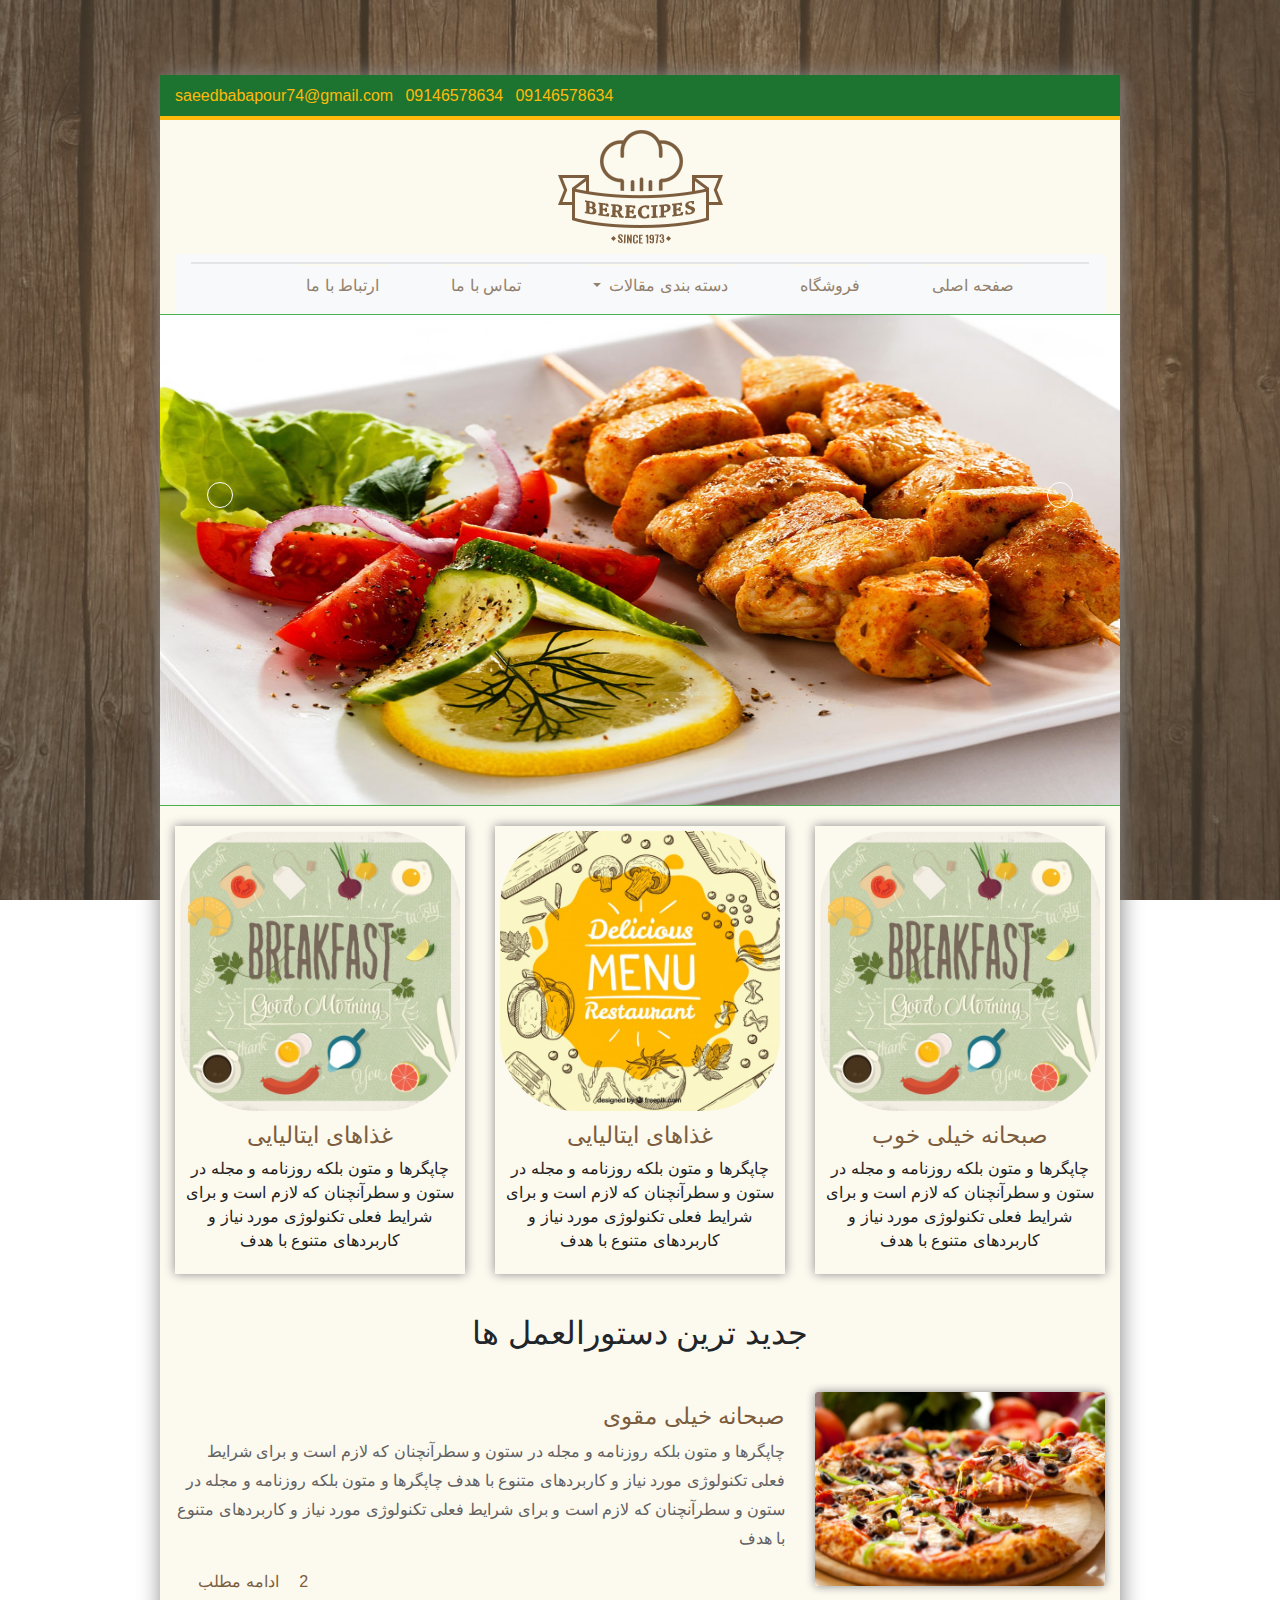
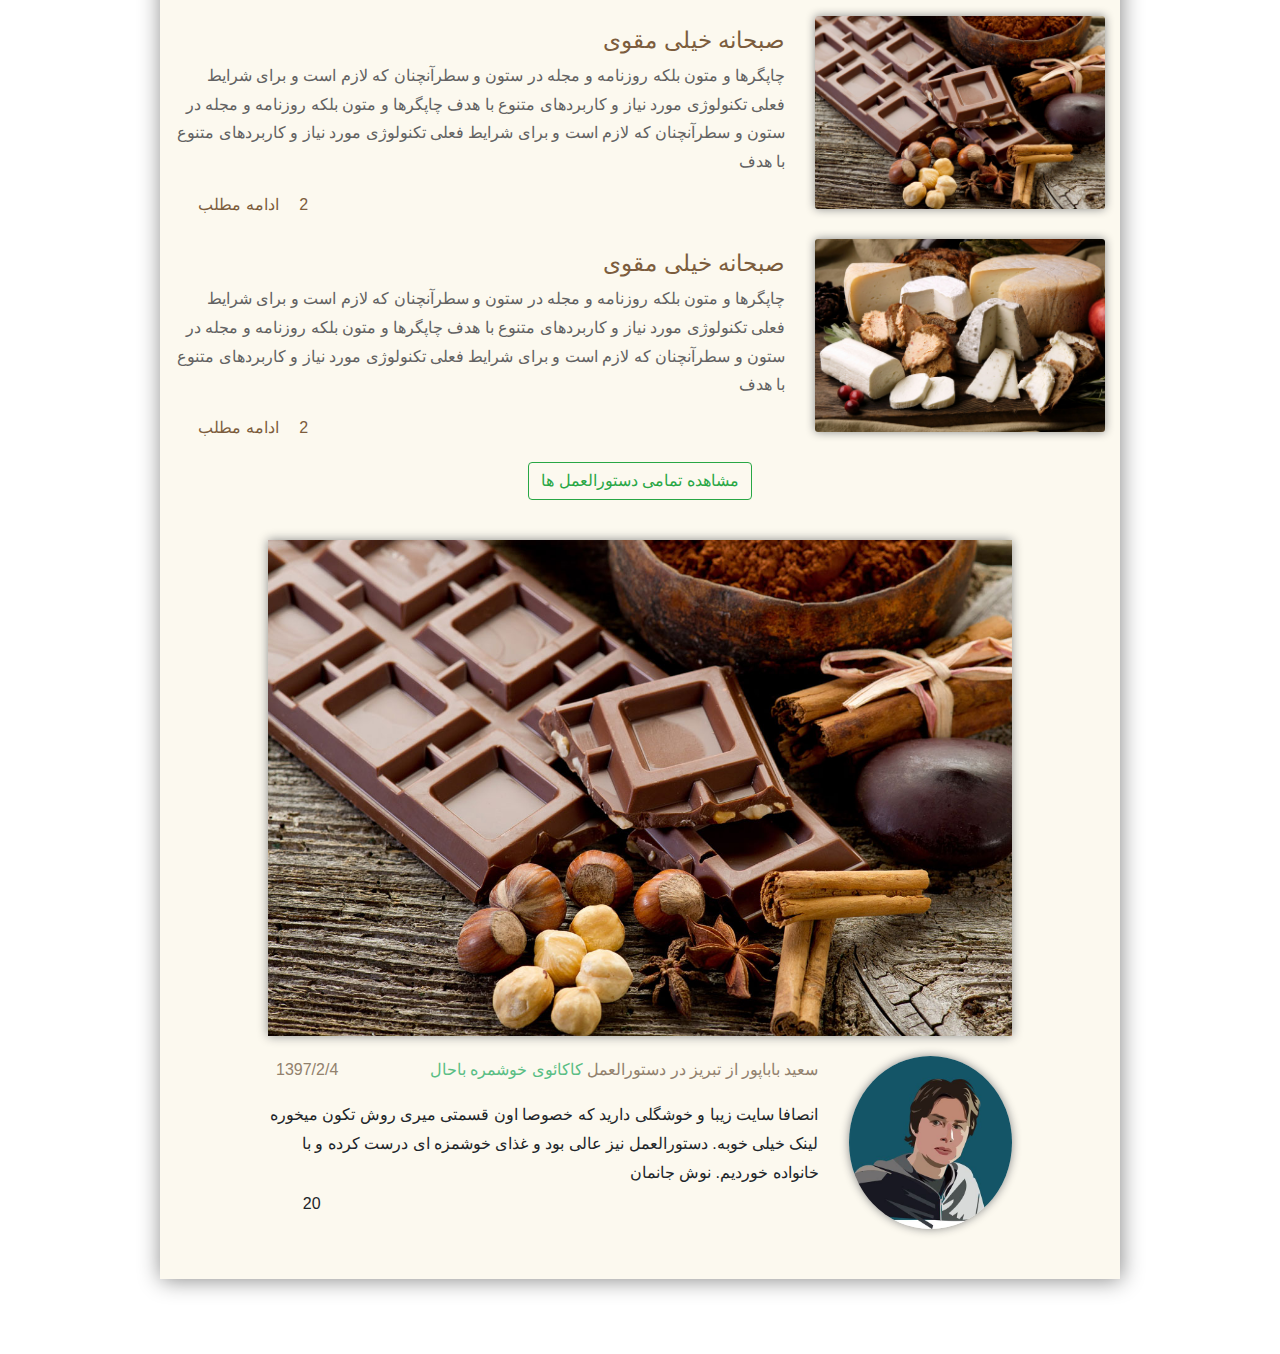
==== index.html @ 98c2d63e "first page till portfolio slider writed" ====
<!doctype html>
<html lang="fa">
<head>
    <meta charset="UTF-8">
    <meta name="viewport"
          content="width=device-width, user-scalable=no, initial-scale=1.0, maximum-scale=1.0, minimum-scale=1.0">
    <meta http-equiv="X-UA-Compatible" content="ie=edge">
    <title>
        مجله آشپزی خوشمزه
    </title>
    <!--main-menu-styles-->

    <!--font-awsome-->
    <link rel="stylesheet" href="https://use.fontawesome.com/releases/v5.0.10/css/all.css" integrity="sha384-+d0P83n9kaQMCwj8F4RJB66tzIwOKmrdb46+porD/OvrJ+37WqIM7UoBtwHO6Nlg" crossorigin="anonymous">
    <!--<link rel="stylesheet" href="fonts/css/fontawesome.min.css">-->
    <!--bootstrap style rtl version-->
    <link rel="stylesheet" href="style/bootstrap/css/bootstrap.min.css">
    <link rel="stylesheet" href="style/rtl/bootstrap-rtl.min.css">
    <!--main css file for homepage-->
    <link rel="stylesheet" href="style/style.css">
</head>
<body class="rtl">
<div id="all-body-boxed" class="container">
    <div id="top-bar" class="container-fluid">
        <div class="row">
            <nav id="share-links" class="col-lg-4" >
                <ul>
                    <li><a title="کانال تلگرام" class="diamond-yellow" href="#"><i class="fab fa-telegram-plane"></i></a></li>
                    <li><a class="diamond-yellow" href="#"><i class="fab fa-instagram"></i></a></li>
                    <li><a class="diamond-yellow" href="#"><i class="fab fa-google-plus-g"></i></a></li>
                    <li><a class="diamond-yellow" href="#"><i class="fab fa-facebook-f"></i></a></li>
                    <li><a class="diamond-yellow" href="#"><i class="fab fa-twitter"></i></a></li>



                </ul>

            </nav>
            <!--share-links-nav-->
            <nav id="contact-bar" class="col-lg-8">

                <ul>
                    <li>
                        <a title="آدرس ایمیل" class="diamond-yellow" href="#">
                            saeedbabapour74@gmail.com
                            <i class="far fa-envelope"></i>

                        </a>
                    </li>
                    <li>
                        <a title="شماره همراه" class="diamond-yellow" href="#">
                            09146578634
                            <i class="fas fa-mobile-alt"></i>

                        </a>
                    </li>
                    <li>
                        <a title="شماره ثابت" class="diamond-yellow" href="#">
                            09146578634
                            <i class="fas fa-phone"></i>
                        </a>
                    </li>
                </ul>
            </nav>
            <!--contact-bar-nav-->
        </div>
        <!--.row-->
    </div>
    <!--top-bar-->
    <div id="header" class="container-fluid text-center">
        <img src="icons/recipes.png" alt="مجله آشپزی خوشمزه" title="مجله آشپزی خوشمزه">
    </div>
    <!--header-->
        <div class="container-fluid main-color-brown-khoshmaze">
            <nav class="navbar navbar-expand-lg navbar-light bg-light">
                <!--<a class="navbar-brand main-color-brown-khoshmaze" href="#">مجله آشپزی الماس</a>-->
                <button class="navbar-toggler" type="button" data-toggle="collapse" data-target="#navbarSupportedContent" aria-controls="navbarSupportedContent" aria-expanded="false" aria-label="Toggle navigation">
                    <span class="navbar-toggler-icon"></span>
                </button>

                <div class="collapse navbar-collapse" id="navbarSupportedContent">
                    <ul class="navbar-nav ">
                        <li class="nav-item active">
                            <a class="nav-link main-color-brown-khoshmaze" href="#">صفحه اصلی <span class="sr-only">(current)</span></a>
                        </li>
                        <li class="nav-item">
                            <a class="nav-link main-color-brown-khoshmaze" href="#">فروشگاه</a>
                        </li>
                        <li class="nav-item dropdown">
                            <a class="nav-link dropdown-toggle main-color-brown-khoshmaze" href="#" id="navbarDropdown" role="button" data-toggle="dropdown" aria-haspopup="true" aria-expanded="false">
                                دسته بندی مقالات
                            </a>
                            <div class="dropdown-menu" aria-labelledby="navbarDropdown">
                                <a class="dropdown-item main-color-brown-khoshmaze" href="#">غذاهای گرم</a>
                                <a class="dropdown-item main-color-brown-khoshmaze" href="#">غذاهای سرد</a>
                                <a class="dropdown-item main-color-brown-khoshmaze" href="#">نوشیدنی</a>
                            </div>
                        </li>
                        <li class="nav-item">
                            <a class="nav-link main-color-brown-khoshmaze" href="#">تماس با ما</a>
                        </li>
                        <li class="nav-item">
                            <a class="nav-link main-color-brown-khoshmaze" href="#">ارتباط با ما</a>
                        </li>
                    </ul>
                    <!--<form class="form-inline my-2 my-lg-0">-->
                        <!--<button id="search-button" class="btn btn-outline-success my-2 my-sm-0" type="submit">-->
                            <!--<i class="fas fa-search"></i>-->
                        <!--</button>-->
                    <!--</form>-->
                </div>
            </nav>
        </div>
  <!--main-menu-->
    <div id="slider-box">
    <img src="images/slider/slide1.jpg" alt="slide 1">
    <i class="fas fa-arrow-right slider-arrow-right"></i>
    <i class="fas fa-arrow-left slider-arrow-left"></i>
    </div>
    <!--./slider-box-->

    <div id="icon-box" class="container-fluid">
            <div class="row">
                <div class="col-lg-4">
                <div class="icon-box">
                    <img src="images/icon-boxes/breakfast2.jpg" alt="">
                    <h2 class="text-center">
                        صبحانه خیلی خوب
                    </h2>
                    <p class="text-center">
                        چاپگرها و متون بلکه روزنامه و مجله در ستون و سطرآنچنان که لازم است و برای شرایط فعلی تکنولوژی مورد نیاز و کاربردهای متنوع با هدف
                    </p>
                </div>
                </div>
                <!--./icon-box-->
                <div class="col-lg-4">
                    <div class="icon-box">
                        <img src="images/icon-boxes/food2.jpg" alt="">
                        <h2 class="text-center">
                            غذاهای ایتالیایی
                        </h2>
                        <p class="text-center">
                            چاپگرها و متون بلکه روزنامه و مجله در ستون و سطرآنچنان که لازم است و برای شرایط فعلی تکنولوژی مورد نیاز و کاربردهای متنوع با هدف
                        </p>
                    </div>
                </div>
                <!--./icon-box-->
                <div class="col-lg-4">
                    <div class="icon-box">
                        <img src="images/icon-boxes/breakfast2.jpg" alt="">
                        <h2 class="text-center">
                            غذاهای ایتالیایی
                        </h2>
                        <p class="text-center">
                            چاپگرها و متون بلکه روزنامه و مجله در ستون و سطرآنچنان که لازم است و برای شرایط فعلی تکنولوژی مورد نیاز و کاربردهای متنوع با هدف
                        </p>
                    </div>
                </div>
                <!--./icon-box-->
            </div>
    </div>
    <!--#/icon-box-->
    <div id="recipe-section" class="container-fluid">
        <div class="row">
            <div class="col-lg-12">
                <h2 style="margin-bottom: 40px;" class="text-center">
                    جدید ترین دستورالعمل ها
                </h2>
                <div class="article-box">
                    <div class="row">
                        <div  class="col-md-4 col-lg-4 article-image">
                            <img src="images/posts/home_recipes_blog1.jpg" alt="">
                        </div>
                        <div class="col-md-8 col-lg-8 article-content">
                            <h2>
                                صبحانه خیلی مقوی
                            </h2>
                            <p>
                                چاپگرها و متون بلکه روزنامه و مجله در ستون و سطرآنچنان که لازم است و برای شرایط فعلی تکنولوژی مورد نیاز و کاربردهای متنوع با هدف چاپگرها و متون بلکه روزنامه و مجله در ستون و سطرآنچنان که لازم است و برای شرایط فعلی تکنولوژی مورد نیاز و کاربردهای متنوع با هدف
                            </p>
                            <span class="article-read-more">
                            <span class="article-comment-color"><i class="far fa-comment"></i></span>
                            <span class="mr-3 article-side-comment-text"><a class="article-side-comment-text" href="">2</a></span>
                            <span class="article-comment-color"><i class="far fa-file-alt"></i></span>
                            <span ><a class="article-side-comment-text" href="">ادامه مطلب</a></span>
                            </span>

                        </div>
                    </div>
                </div>
                <!--./article-box-->
                <div class="article-box">
                    <div class="row">
                        <div  class="col-lg-4 article-image">
                            <img src="images/posts/home_recipes_blog2.jpg" alt="">
                        </div>
                        <div class="col-lg-8 article-content">
                            <h2>
                                صبحانه خیلی مقوی
                            </h2>
                            <p>
                                چاپگرها و متون بلکه روزنامه و مجله در ستون و سطرآنچنان که لازم است و برای شرایط فعلی تکنولوژی مورد نیاز و کاربردهای متنوع با هدف چاپگرها و متون بلکه روزنامه و مجله در ستون و سطرآنچنان که لازم است و برای شرایط فعلی تکنولوژی مورد نیاز و کاربردهای متنوع با هدف
                            </p>
                            <span class="article-read-more">
                            <span class="article-comment-color"><i class="far fa-comment"></i></span>
                            <span class="mr-3 article-side-comment-text"><a class="article-side-comment-text" href="">2</a></span>
                            <span class="article-comment-color"><i class="far fa-file-alt"></i></span>
                            <span ><a class="article-side-comment-text" href="">ادامه مطلب</a></span>
                            </span>

                        </div>
                    </div>
                </div>
                <!--./article-box-->
                <div class="article-box">
                    <div class="row">
                        <div  class="col-lg-4 article-image">
                            <img src="images/posts/home_recipes_blog6.jpg" alt="">
                        </div>
                        <div class="col-lg-8 article-content">
                            <h2>
                                صبحانه خیلی مقوی
                            </h2>
                            <p>
                                چاپگرها و متون بلکه روزنامه و مجله در ستون و سطرآنچنان که لازم است و برای شرایط فعلی تکنولوژی مورد نیاز و کاربردهای متنوع با هدف چاپگرها و متون بلکه روزنامه و مجله در ستون و سطرآنچنان که لازم است و برای شرایط فعلی تکنولوژی مورد نیاز و کاربردهای متنوع با هدف
                            </p>
                            <span class="article-read-more">
                            <span class="article-comment-color"><i class="far fa-comment"></i></span>
                            <span class="mr-3 article-side-comment-text"><a class="article-side-comment-text" href="">2</a></span>
                            <span class="article-comment-color"><i class="far fa-file-alt"></i></span>
                            <span ><a class="article-side-comment-text" href="">ادامه مطلب</a></span>
                            </span>

                        </div>
                    </div>
                </div>
                <!--./article-box-->
                <button class="mt-5 mt-sm-0 center btn btn-outline-success " type="submit">مشاهده تمامی دستورالعمل ها</button>
            </div>
            <!--./col-lg-12-->
        </div>
        <!--./row-->
    </div>
    <!--./recipe-section-->
    <div id="portfolio-slider" class="container-fluid">
        <div class="portfolio-item center" >
            <img class="portfolio-item-image" src="images/posts/home_recipes_blog2.jpg" alt="">
            <div class="row">
                <div class="col-sm-3 col-md-3 col-lg-3">
                    <img class="portfolio-item-profile" src="images/profile/saeed.jpg" alt="">
                </div>
                <!--./col-lg-6-->
                <div class="col-sm-9 col-md-9 col-lg-9 portfolio-item-content">
                    <span class="main-color-brown-khoshmaze">
                        <span>سعید باباپور</span>
                                             از
                        <span>تبریز</span>
                        در دستورالعمل
                        <span> <a class="portfolio-item-link" href="">کاکائوی خوشمره باحال</a></span>
                        <span class="float-left mr-2"> 1397/2/4</span>
                    </span>
                    <p class="mt-3">
                        انصافا سایت زیبا و خوشگلی دارید که خصوصا اون قسمتی میری روش تکون میخوره لینک خیلی خوبه.
                        دستورالعمل نیز عالی بود و غذای خوشمزه ای درست کرده و با خانواده خوردیم. نوش جانمان
                    </p>
                    <span class="article-read-more">
                        <span class="mr-3"><a class="google-color portfolio-item-google-icon" href=""><i class="fab fa-google-plus-g  fa-3x"></i></a></span>
                        <span class="position-relative  portfolio-item-like-icon"><a class="red" href=""><i class="far fa-heart fa-3x"></i></a></span>
                        <span style="" class="portfolio-item-like-number">20</span>

                    </span>
                </div>
                <!--./col-lg-6-->
            </div>
            <!--./row-->
        </div>
        <!--./portfolio-item-->
    </div>
    <!--#portfolio-slider-->
</div>
<!--all-body-boxed-->


<script src="js/jquery-3.3.1.min.js"></script>
<script src="style/bootstrap/js/bootstrap.min.js"></script>
</body>
</html>
---- style/style.css ----
/*color classes*/
.bg-green{
    background: #1a6169;
}
.diamond-yellow{
    color: #ffb90c;
}
.main-color-brown-khoshmaze{
    color: #92816D !important;
}
.secondary-text-color{
    color: #626262;
}
.google-color{
    color: #db3236;
}
.red{
    color: red;
}
/*color classes*/
html{
    background-image: url("../images/background/home_recipes_bg.jpg");
    background-repeat: no-repeat;
    background-position: center;
    background-attachment: fixed;
    background-size: cover;
}
body{
    background: none;
}

#all-body-boxed{
    /*height: 1000px;*/
    padding-bottom: 50px !important;
    background: #fcf9ef;
    margin-bottom: 75px;
    margin-top: 75px;
    box-shadow: 1px 1px 21px #888888;
    padding: 0px;
    max-width: 960px;
}
ul{
    list-style: none;
}
.center{
    display: block;
    margin-left: auto;
    margin-right: auto;
}

/*top bar*/
#top-bar{
    height: 45px;
    background-color: #1c7430;
    border-bottom: 4px solid #ffb90c;
}
#top-bar ul{
    padding-right: 0px;
}
/*share-link*/
#share-links li{
        float: right;
        padding-left: 2%;
        line-height: 41px;
}
#share-links li a{
    -webkit-transition: all .5s;
    -moz-transition: all .5s;
    -ms-transition: all .5s;
    -o-transition: all .5s;
    transition: all .5s;
    color: #ffb90c;
    text-decoration: none;
}
#share-links li a:hover{
    font-weight: 500;
    color: #fff;
}
/*share-link*/
/*contact-bar*/
#contact-bar li{
    float: left;
    padding-right: 2%;
    line-height: 41px;
}
#contact-bar li a{
    -webkit-transition: all .5s;
    -moz-transition: all .5s;
    -ms-transition: all .5s;
    -o-transition: all .5s;
    transition: all .5s;
    color: #ffb90c;
    text-decoration: none;
}
#contact-bar li a:hover{
    font-weight: 500;
    color: #fff;
}
#contact-bar li{
    float: left;
    padding-right: 2%;
}
.fa-phone{
    -webkit-transform: rotate(119deg);
    -moz-transform: rotate(119deg);
    -ms-transform: rotate(119deg);
    -o-transform: rotate(119deg);
    transform: rotate(119deg);
}
/*contact-bar*/
/*top bar*/
/*header*/
#header{
    padding-top: 10px;
    padding-bottom: 10px;
}
/*header*/
/*main-menu*/

#navbarSupportedContent{
    border-top: 2px solid;
    border-color: #00000014;
}
#navbarSupportedContent li{
    margin-left: 2.5rem;
}
#navbarSupportedContent ul{
    padding-right: 0px;
    justify-content: center;
    width: 100%;
}
#navbarSupportedContent ul li a{
    -webkit-transition: all .5s;
    -moz-transition: all .5s;
    -ms-transition: all .5s;
    -o-transition: all .5s;
    transition: all .5s;
    border-top: 2px solid #fcf9ef;
}
#navbarSupportedContent ul li a:hover {
    border-top-color: #7c5d3d;
    /*color: #7c5d3d;*/
}
/*main-menu*/
/*slider*/
#slider-box{
    border-bottom: 1px solid #4CAF50;
    border-top: 1px solid  #4CAF50;
    position: relative;
    margin-bottom: 20px;
}
#slider-box img{
    width: 100%;
    /*height: 450px;*/
    max-height: 490px;
}
.slider-arrow-right{
    -webkit-transition: all .5s;
    -moz-transition: all .5s;
    -ms-transition: all .5s;
    -o-transition: all .5s;
    transition: all .5s;
    font-size: 139%;
    border: 1px solid #fff;
    border-radius: 51%;
    padding: 12px;
    position: absolute;
    top: 34%;
    right: 47px;
    cursor: pointer;
}
.slider-arrow-left{
    -webkit-transition: all .5s;
    -moz-transition: all .5s;
    -ms-transition: all .5s;
    -o-transition: all .5s;
    transition: all .5s;
    font-size: 139%;
    border: 1px solid #fff;
    border-radius: 51%;
    padding: 12px;
     position: absolute;
     top: 34%;
     left: 47px;
    cursor: pointer;
}
.slider-arrow-right:hover{
    background-color: #7c5d3d;
    color: #fff;
}
.slider-arrow-left:hover{
    background-color: #7c5d3d;
    color: #fff;
}
/*slider*/
/*icon-box*/
#icon-box{
    margin-bottom: 40px;
}
.icon-box{
    padding: 5px;
    box-shadow: 0px 0px 10px #888888;
}

    .icon-box img{
        width: 100%;
        border-radius: 27%;
    }
.icon-box h2{
    padding-top: 10px;
    font-weight: 400;
    font-size: 146%;
    color: #7c5d3d;
}
.icon-box p{
    color: #212121;
}
/*icon-box*/
/*article-box*/
.article-box h2{
    padding-top: 10px;
    font-weight: 400;
    font-size: 146%;
    color: #7c5d3d;
}
.article-box p{
    color: #626262;
    line-height: 180%;
}
.article-box img {
    box-shadow: 0px 0px 10px #888888;
    border-radius: 3px;
    width: 100%;
}
.article-content{
    position: relative;
}
.article-read-more{
    position: absolute;
    left: 6%;
}
.article-comment-color{
    color: #59be84
}
.article-side-comment-text{
    color: #7c5d3d;
}
.article-content a{
    text-decoration: none;
    -webkit-transition: all .5s;
    -moz-transition: all .5s;
    -ms-transition: all .5s;
    -o-transition: all .5s;
    transition: all .5s;
}
.article-content a:hover{
    color: orangered;
    display: inline-block;
    -webkit-transform: translateY(-3px);
    -moz-transform: translateY(-3px);
    -ms-transform: translateY(-3px);
    -o-transform: translateY(-3px);
    transform: translateY(-3px);
}
.article-box{
    margin-bottom: 30px;
}
#recipe-section{
    margin-bottom: 40px;
}
/*article-box*/
/*portfolio-slider*/
.portfolio-item{
    width: 80%;
}
.portfolio-item img{
    width: 100%;
    box-shadow: 0px 0px 10px #888888;
}
.portfolio-item-profile{
    border-radius: 51%;
}
.portfolio-item-image{
    margin-bottom: 20px;
}
.portfolio-item-content{
    line-height: 180%;
    position: relative;
}
.portfolio-item-link{
    -webkit-transition: all .5s;
    -moz-transition: all .5s;
    -ms-transition: all .5s;
    -o-transition: all .5s;
    transition: all .5s;
    color: #59be84;
    text-decoration: none !important;
}
.portfolio-item-link:hover{
    color: orangered;
    display: inline-block;
    -webkit-transform: translateY(-3px);
    -moz-transform: translateY(-3px);
    -ms-transform: translateY(-3px);
    -o-transform: translateY(-3px);
    transform: translateY(-3px);
}
.portfolio-item-like-number{
    position: absolute;
    left: 15px;
    bottom: 14px;
    text-decoration: none;
    -webkit-transition: all 0.7s;
    -moz-transition: all 0.7s;
    -ms-transition: all .7s;
    -o-transition: all .7s;
    transition: all .7s;
}
.portfolio-item-like-icon{
    z-index: 100;
}
.portfolio-item-like-icon a{
    -webkit-transition: all .5s;
    -moz-transition: all .5s;
    -ms-transition: all .5s;
    -o-transition: all .5s;
    transition: all .5s;
}
.portfolio-item-like-icon a:hover{
    color: orangered;
}
.portfolio-item-like-icon:hover + span.portfolio-item-like-number{
    color: red;
    bottom: 52px;
    font-size: 130%;
    -webkit-transform: rotateY(360deg);
    -moz-transform: rotateY(360deg);
    -ms-transform: rotateY(360deg);
    -o-transform: rotateY(360deg);
    transform: rotateY(360deg);
}
.portfolio-item-google-icon{
    -webkit-transition: all .5s;
    -moz-transition: all .5s;
    -ms-transition: all .5s;
    -o-transition: all .5s;
    transition: all .5s;
}
.portfolio-item-google-icon:hover{
    color: orangered;
}
/*portfolio-slider*/
/*media-styles-responsive*/
/*extra small screens*/
@media screen and (max-width: 576px) {
    div.icon-box{
        margin-bottom: 30px;
    }
    .portfolio-item{
        width: 100%;
    }
    .portfolio-item-profile{
        display: none;
    }
}
/*@ media max 576*/
/*extra small screens*/

/*small screen section()*/
@media screen and (min-width: 576px) {
    /*.portfolio-item-profile{*/
        /*display: none;*/
    /*}*/
}
/*small screen section()*/

/*medium section()*/
@media screen and (min-width: 768px) {}
/*medium section()*/

/*large screens section()*/
@media screen and (min-width: 992px) {
    /*.portfolio-item-profile{*/
        /*display: block;*/
    /*}*/
}
/*large screens section()*/
/*media-styles-responsive*/
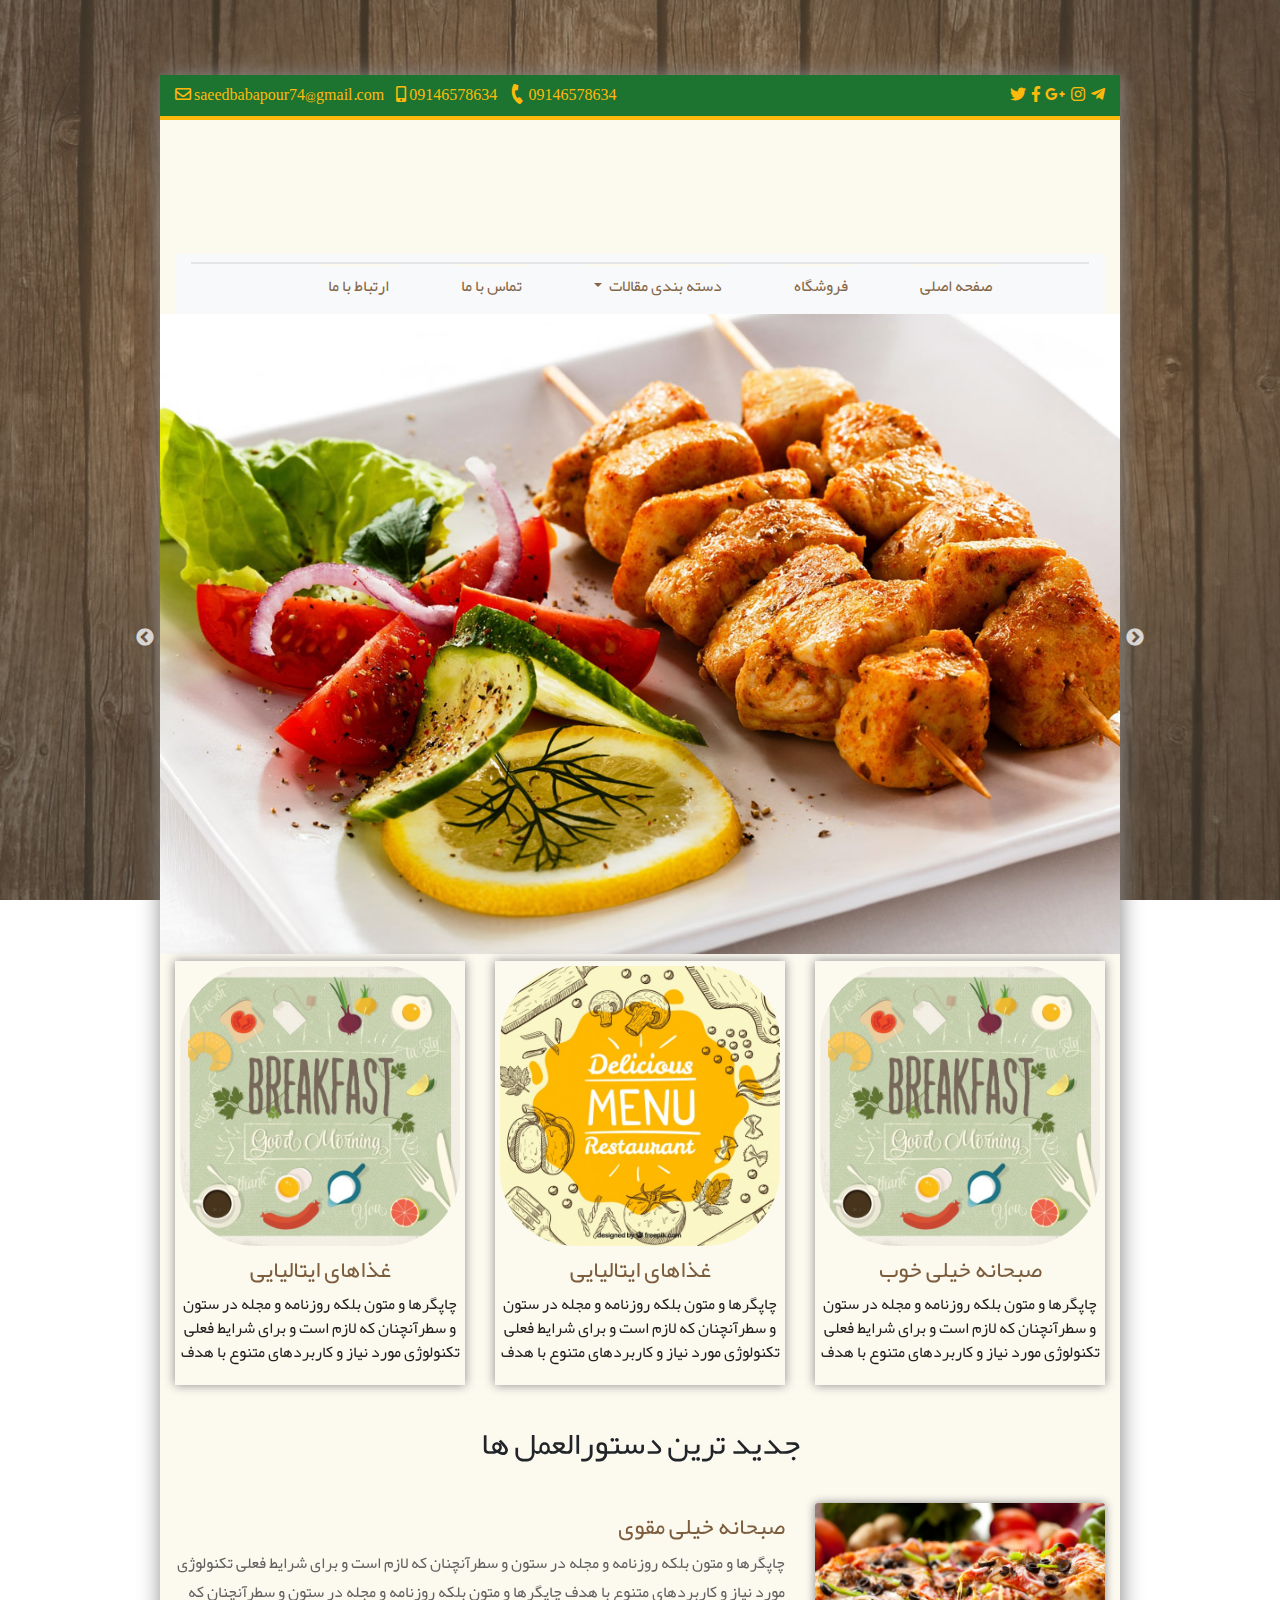
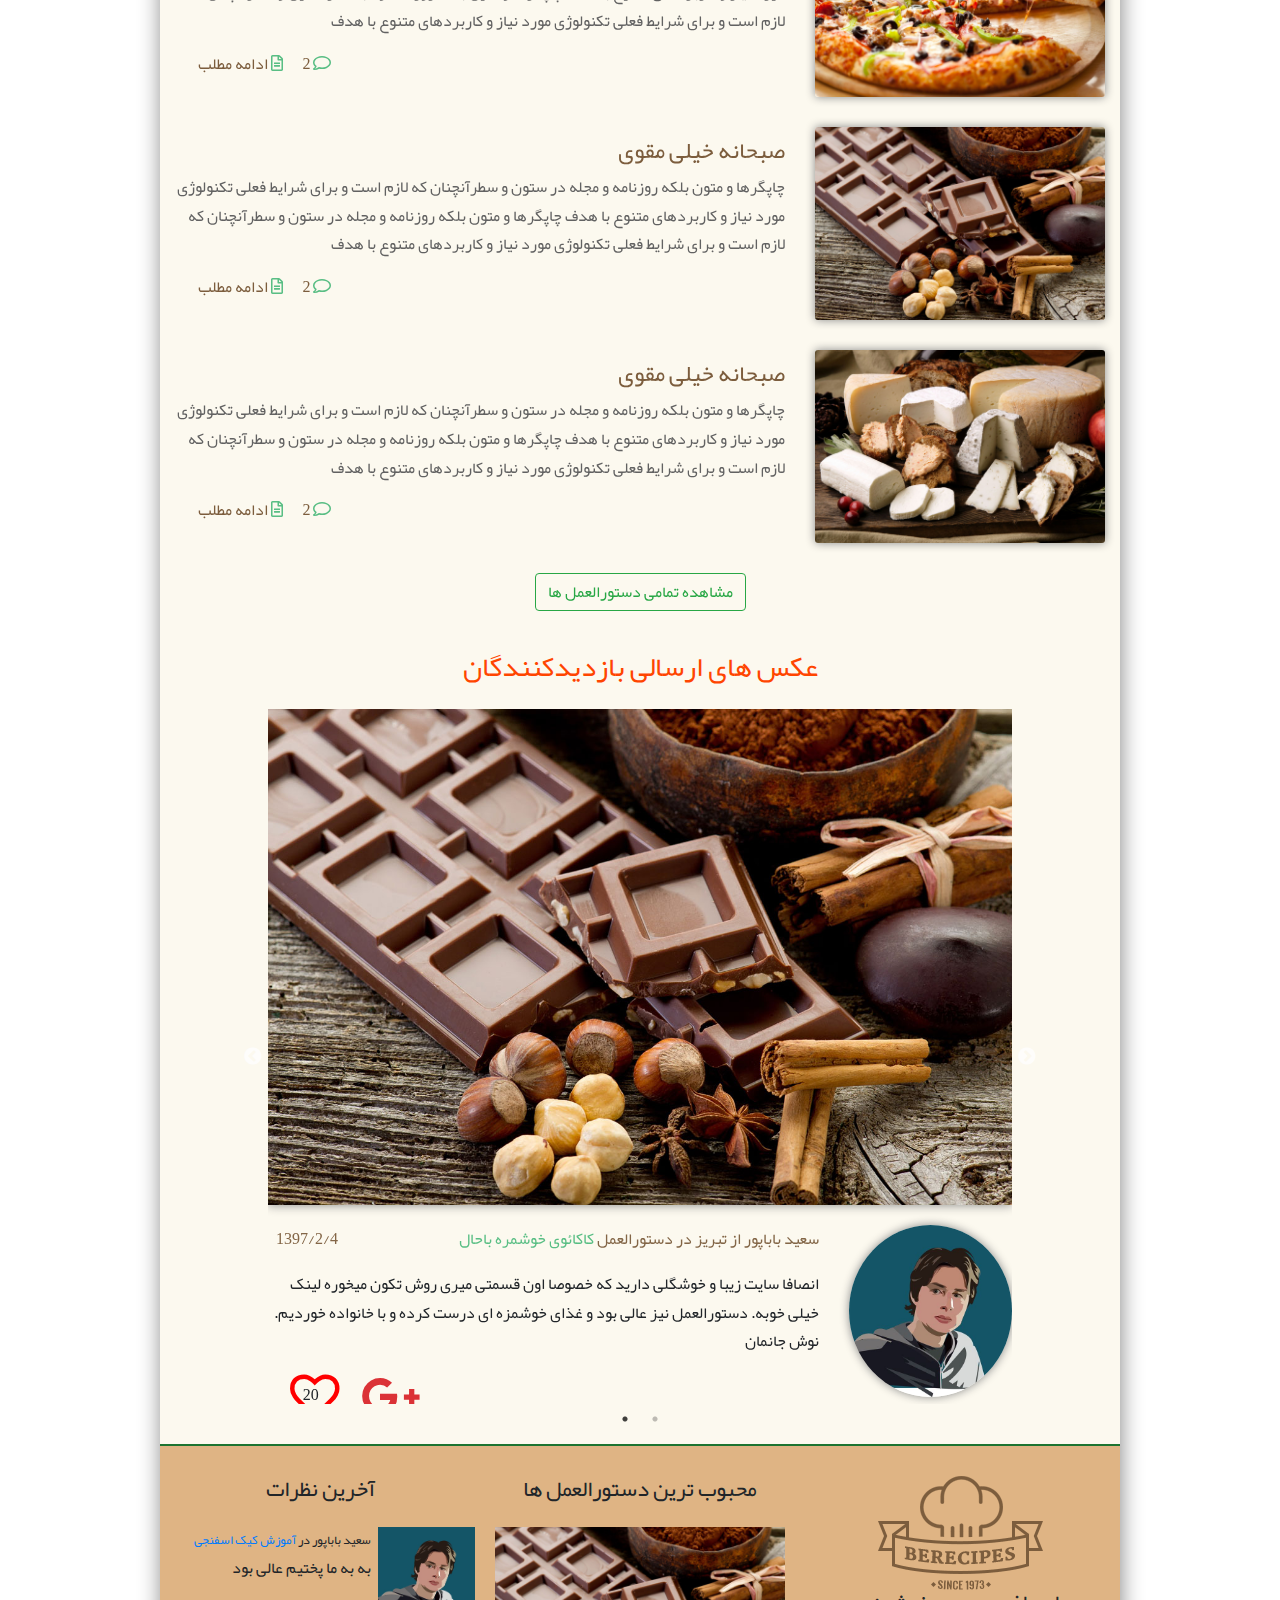
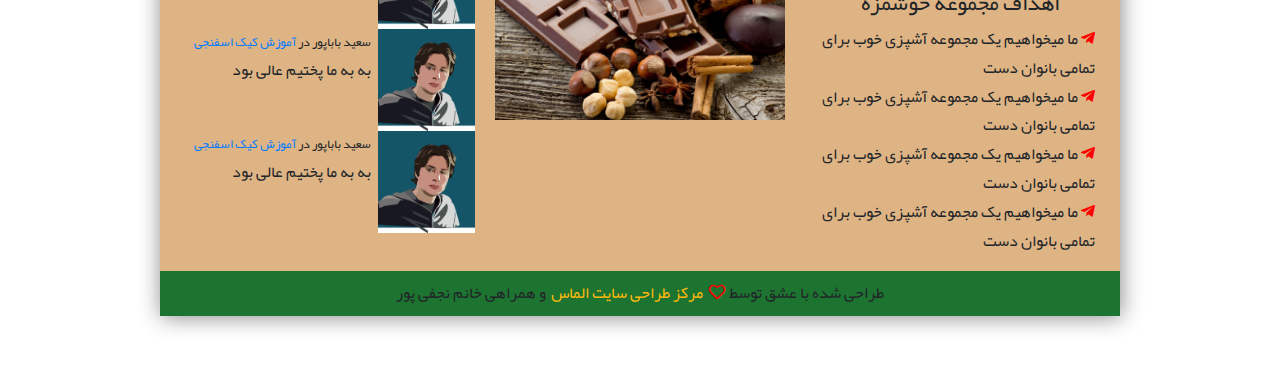
==== commit a2c4ff8d: "first commit in complete repository" ====
--- a/index.html
+++ b/index.html
@@ -9,21 +9,22 @@
         مجله آشپزی خوشمزه
     </title>
     <!--main-menu-styles-->
-
+    <link rel="stylesheet" type="text/css" href="slider/slick.css"/>
+    <link rel="stylesheet" type="text/css" href="slider/slick-theme.css"/>
+    <!--slider-->
     <!--font-awsome-->
-    <link rel="stylesheet" href="https://use.fontawesome.com/releases/v5.0.10/css/all.css" integrity="sha384-+d0P83n9kaQMCwj8F4RJB66tzIwOKmrdb46+porD/OvrJ+37WqIM7UoBtwHO6Nlg" crossorigin="anonymous">
-    <!--<link rel="stylesheet" href="fonts/css/fontawesome.min.css">-->
+    <link rel="stylesheet" href="fonts/fna/css/fontawesome-all.css">
     <!--bootstrap style rtl version-->
     <link rel="stylesheet" href="style/bootstrap/css/bootstrap.min.css">
     <link rel="stylesheet" href="style/rtl/bootstrap-rtl.min.css">
     <!--main css file for homepage-->
     <link rel="stylesheet" href="style/style.css">
 </head>
-<body class="rtl">
+<body class="">
 <div id="all-body-boxed" class="container">
-    <div id="top-bar" class="container-fluid">
+    <div id="top-bar" class="container-fluid rtl">
         <div class="row">
-            <nav id="share-links" class="col-lg-4" >
+            <nav id="share-links" class="col-12 col-md-4" >
                 <ul>
                     <li><a title="کانال تلگرام" class="diamond-yellow" href="#"><i class="fab fa-telegram-plane"></i></a></li>
                     <li><a class="diamond-yellow" href="#"><i class="fab fa-instagram"></i></a></li>
@@ -37,7 +38,7 @@
 
             </nav>
             <!--share-links-nav-->
-            <nav id="contact-bar" class="col-lg-8">
+            <nav id="contact-bar" class="col-12 col-md-8">
 
                 <ul>
                     <li>
@@ -67,11 +68,11 @@
         <!--.row-->
     </div>
     <!--top-bar-->
-    <div id="header" class="container-fluid text-center">
-        <img src="icons/recipes.png" alt="مجله آشپزی خوشمزه" title="مجله آشپزی خوشمزه">
+    <div id="header" class="container-fluid text-center rtl">
+        <img id="logo" src="icons/recipes.png" alt="مجله آشپزی خوشمزه" title="مجله آشپزی خوشمزه">
     </div>
     <!--header-->
-        <div class="container-fluid main-color-brown-khoshmaze">
+        <div class="container-fluid main-color-brown-khoshmaze rtl">
             <nav class="navbar navbar-expand-lg navbar-light bg-light">
                 <!--<a class="navbar-brand main-color-brown-khoshmaze" href="#">مجله آشپزی الماس</a>-->
                 <button class="navbar-toggler" type="button" data-toggle="collapse" data-target="#navbarSupportedContent" aria-controls="navbarSupportedContent" aria-expanded="false" aria-label="Toggle navigation">
@@ -79,7 +80,7 @@
                 </button>
 
                 <div class="collapse navbar-collapse" id="navbarSupportedContent">
-                    <ul class="navbar-nav ">
+                    <ul  class="navbar-nav ">
                         <li class="nav-item active">
                             <a class="nav-link main-color-brown-khoshmaze" href="#">صفحه اصلی <span class="sr-only">(current)</span></a>
                         </li>
@@ -112,17 +113,27 @@
             </nav>
         </div>
   <!--main-menu-->
-    <div id="slider-box">
-    <img src="images/slider/slide1.jpg" alt="slide 1">
-    <i class="fas fa-arrow-right slider-arrow-right"></i>
-    <i class="fas fa-arrow-left slider-arrow-left"></i>
-    </div>
-    <!--./slider-box-->
-
-    <div id="icon-box" class="container-fluid">
+    <!--<div id="slider-box">-->
+    <!--<img src="images/slider/slide1.jpg" alt="slide 1">-->
+    <!--<i class="fas fa-arrow-right slider-arrow-right"></i>-->
+    <!--<i class="fas fa-arrow-left slider-arrow-left"></i>-->
+    <!--</div>-->
+    <!--&lt;!&ndash;./slider-box&ndash;&gt;-->
+    <style>
+        .main-slider img {
+            /*max-height: 390px;*/
+        }
+    </style>
+    <div class="main-slider">
+        <div><img width="100%" src="images/slider/slide1.jpg" alt="slide 1"></div>
+        <div><img width="100%" src="images/slider/slide2.jpg" alt="slide 1"></div>
+        <div><img width="100%" src="images/slider/slide1.jpg" alt="slide 1"></div>
+    </div>
+
+    <div id="icon-box" class="container-fluid rtl">
             <div class="row">
-                <div class="col-lg-4">
-                <div class="icon-box">
+                <div class="col-sm-6 col-md-4 col-lg-4">
+                <div class="icon-box mb-sm-3 mb-lg-0">
                     <img src="images/icon-boxes/breakfast2.jpg" alt="">
                     <h2 class="text-center">
                         صبحانه خیلی خوب
@@ -133,8 +144,8 @@
                 </div>
                 </div>
                 <!--./icon-box-->
-                <div class="col-lg-4">
-                    <div class="icon-box">
+                <div class="col-sm-6 col-md-4 col-lg-4">
+                    <div class="icon-box mb-sm-3 mb-lg-0">
                         <img src="images/icon-boxes/food2.jpg" alt="">
                         <h2 class="text-center">
                             غذاهای ایتالیایی
@@ -145,8 +156,8 @@
                     </div>
                 </div>
                 <!--./icon-box-->
-                <div class="col-lg-4">
-                    <div class="icon-box">
+                <div class="col-sm-12 col-md-4 col-lg-4">
+                    <div class="icon-box mb-sm-3 mb-lg-0">
                         <img src="images/icon-boxes/breakfast2.jpg" alt="">
                         <h2 class="text-center">
                             غذاهای ایتالیایی
@@ -160,7 +171,7 @@
             </div>
     </div>
     <!--#/icon-box-->
-    <div id="recipe-section" class="container-fluid">
+    <div id="recipe-section" class="container-fluid rtl">
         <div class="row">
             <div class="col-lg-12">
                 <h2 style="margin-bottom: 40px;" class="text-center">
@@ -191,10 +202,10 @@
                 <!--./article-box-->
                 <div class="article-box">
                     <div class="row">
-                        <div  class="col-lg-4 article-image">
+                        <div  class="col-md-4 col-lg-4 col-lg-4 article-image">
                             <img src="images/posts/home_recipes_blog2.jpg" alt="">
                         </div>
-                        <div class="col-lg-8 article-content">
+                        <div class="col-md-8 col-lg-8 col-lg-8 article-content">
                             <h2>
                                 صبحانه خیلی مقوی
                             </h2>
@@ -214,10 +225,10 @@
                 <!--./article-box-->
                 <div class="article-box">
                     <div class="row">
-                        <div  class="col-lg-4 article-image">
+                        <div  class="col-md-4 col-lg-4 col-lg-4 article-image">
                             <img src="images/posts/home_recipes_blog6.jpg" alt="">
                         </div>
-                        <div class="col-lg-8 article-content">
+                        <div class="col-md-8 col-lg-8 col-lg-8 article-content">
                             <h2>
                                 صبحانه خیلی مقوی
                             </h2>
@@ -242,15 +253,22 @@
         <!--./row-->
     </div>
     <!--./recipe-section-->
-    <div id="portfolio-slider" class="container-fluid">
-        <div class="portfolio-item center" >
-            <img class="portfolio-item-image" src="images/posts/home_recipes_blog2.jpg" alt="">
-            <div class="row">
-                <div class="col-sm-3 col-md-3 col-lg-3">
-                    <img class="portfolio-item-profile" src="images/profile/saeed.jpg" alt="">
-                </div>
-                <!--./col-lg-6-->
-                <div class="col-sm-9 col-md-9 col-lg-9 portfolio-item-content">
+    <div id="portfolio-slider" class="container-fluid mb-5 mb-lg-0">
+        <h3 class="text-center orangered mb-4 mt-3">
+            عکس های ارسالی بازدیدکنندگان
+        </h3>
+        <style>
+
+        </style>
+        <div class="portfolio-slider center">
+            <div class="portfolio-item center rtl" >
+                <img class="portfolio-item-image" src="images/posts/home_recipes_blog2.jpg" alt="">
+                <div class="row">
+                    <div class="col-sm-3 col-md-3 col-lg-3">
+                        <img class="portfolio-item-profile" src="images/profile/saeed.jpg" alt="">
+                    </div>
+                    <!--./col-lg-6-->
+                    <div class="col-sm-9 col-md-9 col-lg-9 portfolio-item-content">
                     <span class="main-color-brown-khoshmaze">
                         <span>سعید باباپور</span>
                                              از
@@ -259,29 +277,247 @@
                         <span> <a class="portfolio-item-link" href="">کاکائوی خوشمره باحال</a></span>
                         <span class="float-left mr-2"> 1397/2/4</span>
                     </span>
-                    <p class="mt-3">
-                        انصافا سایت زیبا و خوشگلی دارید که خصوصا اون قسمتی میری روش تکون میخوره لینک خیلی خوبه.
-                        دستورالعمل نیز عالی بود و غذای خوشمزه ای درست کرده و با خانواده خوردیم. نوش جانمان
-                    </p>
-                    <span class="article-read-more">
+                        <p class="mt-3">
+                            انصافا سایت زیبا و خوشگلی دارید که خصوصا اون قسمتی میری روش تکون میخوره لینک خیلی خوبه.
+                            دستورالعمل نیز عالی بود و غذای خوشمزه ای درست کرده و با خانواده خوردیم. نوش جانمان
+                        </p>
+                        <span class="article-read-more">
                         <span class="mr-3"><a class="google-color portfolio-item-google-icon" href=""><i class="fab fa-google-plus-g  fa-3x"></i></a></span>
                         <span class="position-relative  portfolio-item-like-icon"><a class="red" href=""><i class="far fa-heart fa-3x"></i></a></span>
                         <span style="" class="portfolio-item-like-number">20</span>
 
                     </span>
-                </div>
-                <!--./col-lg-6-->
+                    </div>
+                    <!--./col-lg-6-->
+                </div>
+                <!--./row-->
+            </div>
+            <!--./portfolio-item-->
+            <div class="portfolio-item center rtl" >
+                <img class="portfolio-item-image" src="images/posts/home_recipes_blog1.jpg" alt="">
+                <div class="row">
+                    <div class="col-sm-3 col-md-3 col-lg-3">
+                        <img class="portfolio-item-profile" src="images/profile/saeed.jpg" alt="">
+                    </div>
+                    <!--./col-lg-6-->
+                    <div class="col-sm-9 col-md-9 col-lg-9 portfolio-item-content">
+                    <span class="main-color-brown-khoshmaze">
+                        <span>سعید باباپور</span>
+                                             از
+                        <span>تبریز</span>
+                        در دستورالعمل
+                        <span> <a class="portfolio-item-link" href="">کاکائوی خوشمره باحال</a></span>
+                        <span class="float-left mr-2"> 1397/2/4</span>
+                    </span>
+                        <p class="mt-3">
+                            انصافا سایت زیبا و خوشگلی دارید که خصوصا اون قسمتی میری روش تکون میخوره لینک خیلی خوبه.
+                            دستورالعمل نیز عالی بود و غذای خوشمزه ای درست کرده و با خانواده خوردیم. نوش جانمان
+                        </p>
+                        <span class="article-read-more">
+                        <span class="mr-3"><a class="google-color portfolio-item-google-icon" href=""><i class="fab fa-google-plus-g  fa-3x"></i></a></span>
+                        <span class="position-relative  portfolio-item-like-icon"><a class="red" href=""><i class="far fa-heart fa-3x"></i></a></span>
+                        <span style="" class="portfolio-item-like-number">20</span>
+
+                    </span>
+                    </div>
+                    <!--./col-lg-6-->
+                </div>
+                <!--./row-->
+            </div>
+            <!--./portfolio-item-->
+        </div>
+
+    </div>
+    <!--#portfolio-slider-->
+
+        <div id="footer" class="container-fluid rtl">
+            <div class="row">
+                <div class="col-sm-4">
+                    <div id="footer-logo">
+                        <img class="center" src="icons/recipes.png" alt="">
+                        <h3>
+                            اهداف مجموعه خوشمزه
+                        </h3>
+                        <ul>
+                            <li>
+                                <i class="fab fa-telegram-plane red"></i>
+                                ما میخواهیم یک مجموعه آشپزی خوب برای تمامی بانوان دست
+                            </li>
+                            <li>
+                                <i class="fab fa-telegram-plane red"></i>
+                                ما میخواهیم یک مجموعه آشپزی خوب برای تمامی بانوان دست
+                            </li>
+                            <li>
+                                <i class="fab fa-telegram-plane red"></i>
+                                ما میخواهیم یک مجموعه آشپزی خوب برای تمامی بانوان دست
+
+                            </li>
+                            <li>
+                                <i class="fab fa-telegram-plane red"></i>
+                                ما میخواهیم یک مجموعه آشپزی خوب برای تمامی بانوان دست
+                            </li>
+                        </ul>
+                    </div>
+                    <!--#/footer-logo-->
+                </div>
+                <!--./col-sm-4-->
+                <div class="col-sm-4">
+                    <div id="best-articles">
+                        <h3 class="mb-4">
+                            محبوب ترین دستورالعمل ها
+                        </h3>
+                        <div class="position-relative hover-effect-footer-image">
+                            <img class="center" src="images/posts/home_recipes_blog2.jpg" alt="">
+                                    <h3 class="footer-h3-hover">
+                                        آموزش درست کردن استیک
+                                    </h3>
+                        </div>
+                    </div>
+                </div>
+                <!--./col-sm-4-->
+                <div class="col-sm-4 ">
+                    <h3 class="mb-4">
+                       آخرین نظرات
+                    </h3>
+
+                        <div class="coment-box">
+                            <div class="row">
+                            <div class="col-md-4 comments-image" >
+                                <img  src="images/profile/saeed.jpg" alt="">
+                            </div>
+                            <!--./col-md-4-->
+                            <div class="col-md-8 comments-content">
+                            <span>
+                                 <span>
+                                      سعید باباپور در
+                                 </span>
+                                     <span>
+                                        <a href="#">
+                                              آموزش کیک اسفنجی
+                                         </a>
+                                    </span>
+                            </span>
+                                <!--./span-all-->
+                                <p>
+                                    به به ما پختیم عالی بود
+                                </p>
+                            </div>
+                            <!--./col-md-8-->
+                            </div>
+                            <!--./row-->
+                        </div>
+                    <!--./comment-box-->
+                    <div class="coment-box">
+                        <div class="row">
+                            <div class="col-md-4 comments-image" >
+                                <img  src="images/profile/saeed.jpg" alt="">
+                            </div>
+                            <!--./col-md-4-->
+                            <div class="col-md-8 comments-content">
+                            <span>
+                                 <span>
+                                      سعید باباپور در
+                                 </span>
+                                     <span>
+                                        <a href="#">
+                                              آموزش کیک اسفنجی
+                                         </a>
+                                    </span>
+                            </span>
+                                <!--./span-all-->
+                                <p>
+                                    به به ما پختیم عالی بود
+                                </p>
+                            </div>
+                            <!--./col-md-8-->
+                        </div>
+                        <!--./row-->
+                    </div>
+                    <!--./comment-box-->
+                    <div class="coment-box">
+                        <div class="row">
+                            <div class="col-md-4 comments-image" >
+                                <img  src="images/profile/saeed.jpg" alt="">
+                            </div>
+                            <!--./col-md-4-->
+                            <div class="col-md-8 comments-content">
+                            <span>
+                                 <span>
+                                      سعید باباپور در
+                                 </span>
+                                     <span>
+                                        <a href="#">
+                                              آموزش کیک اسفنجی
+                                         </a>
+                                    </span>
+                            </span>
+                                <!--./span-all-->
+                                <p>
+                                    به به ما پختیم عالی بود
+                                </p>
+                            </div>
+                            <!--./col-md-8-->
+                        </div>
+                        <!--./row-->
+                    </div>
+                    <!--./comment-box-->
+                </div>
+                <!--./col-sm-4-->
             </div>
             <!--./row-->
         </div>
-        <!--./portfolio-item-->
-    </div>
-    <!--#portfolio-slider-->
+    <!--#/footer-->
+    <div class="rtl" id="copy-right">
+        <p class="text-center">
+
+            طراحی شده با عشق توسط
+                <span>
+                    <i class="far fa-heart red"></i>
+                </span>
+            <a href="#">
+                مرکز طراحی سایت الماس
+            </a>
+            و همراهی خانم نجفی پور
+        </p>
+        <!--./span-all-->
+    </div>
+    <!--#/copy-right-->
 </div>
 <!--all-body-boxed-->
 
 
 <script src="js/jquery-3.3.1.min.js"></script>
+
+<!--slider-scripts-->
+<!--<script type="text/javascript" src="//code.jquery.com/jquery-1.11.0.min.js"></script>-->
+<!--<script type="text/javascript" src="//code.jquery.com/jquery-migrate-1.2.1.min.js"></script>-->
 <script src="style/bootstrap/js/bootstrap.min.js"></script>
+<script type="text/javascript" src="slider/slick.min.js"></script>
+<script type="text/javascript">
+    $(document).ready(function(){
+
+
+        $('.main-slider').slick({
+            // arrows:false,
+            // fade:true,
+            // vertical : true,
+            autoplay : true,
+            speed : 5000,
+        });
+        $('.portfolio-slider').slick({
+            // arrows:false,
+            fade:true,
+            // vertical : true,
+            dots : true,
+            autoplay : true,
+            speed : 5000,
+        });
+
+
+
+
+
+    });
+</script>
 </body>
 </html>--- a/style/style.css
+++ b/style/style.css
@@ -1,4 +1,130 @@
+
+@font-face {
+    font-family: 'IRANSans-web';
+    src: url('../fonts/iransans/IRANSans-Bold.eot?#') format('eot'),  /* IE6–8 */
+    url('../fonts/iransans/IRANSans-Bold.woff2') format('woff2');  /* Chrome36+, Opera24+*/
+    /*url('../fonts/iransans/IRANSans-Bold.woff') format('woff');  !* FF3.6+, IE9, Chrome6+, Saf5.1+*!*/
+    font-weight: bold;
+}
+
+@font-face {
+    font-family: 'IRANSans-web';
+    src: url('../fonts/iransans/IRANSans-Black.eot?#') format('eot'),  /* IE6–8 */
+    url('../fonts/iransans/IRANSans-Black.woff2') format('woff2'),  /* Chrome36+, Opera24+*/
+    url('../fonts/iransans/IRANSans-Black.woff') format('woff');  /* FF3.6+, IE9, Chrome6+, Saf5.1+*/
+    font-weight: 900;
+}
+
+
+@font-face {
+    font-family: 'IRANSans-web';
+    src: url('../fonts/iransans/IRANSans-UltraLight.eot?#') format('eot'),  /* IE6–8 */
+    url('../fonts/iransans/IRANSans-UltraLight.woff2') format('woff2'),  /* Chrome36+, Opera24+*/
+    url('../fonts/iransans/IRANSans-UltraLight.woff') format('woff');  /* FF3.6+, IE9, Chrome6+, Saf5.1+*/
+    font-weight: 200;
+}
+
+@font-face {
+    font-family: 'IRANSans-web';
+    src: url('../fonts/iransans/IRANSans-Light-Expanded.eot?#') format('eot'),  /* IE6–8 */
+    url('../fonts/iransans/IRANSans-Light-Expanded.woff2') format('woff2'),  /* Chrome36+, Opera24+*/
+    url('../fonts/iransans/IRANSans-Light-Expanded.woff') format('woff');  /* FF3.6+, IE9, Chrome6+, Saf5.1+*/
+    font-weight: 300;
+}
+
+
+@font-face {
+    font-family: 'IRANSans-web';
+    src: url('../fonts/iransans/IRANSANSExpanded.eot?#') format('eot'),  /* IE6–8 */
+    url('../fonts/iransans/IRANSANSExpanded.woff2') format('woff2'),  /* Chrome36+, Opera24+*/
+    url('../fonts/iransans/IRANSANSExpanded.woff') format('woff');  /* FF3.6+, IE9, Chrome6+, Saf5.1+*/
+    font-weight: normal;
+}
+
+.IRANSansUltraLight {
+    font-family: IRANSans-web;
+    color: #000;
+    margin-right: 50px;
+    border-bottom-width: 1px;
+    border-bottom-style: solid;
+    border-bottom-color: #FFF;
+    font-weight: 200;
+}
+
+.IRANSansLight {
+    font-family: IRANSans-web;
+    color: #000;
+    margin-right: 50px;
+    border-bottom-width: 1px;
+    border-bottom-style: solid;
+    border-bottom-color: #FFF;
+    font-weight: 300;
+}
+
+.IRANSans {
+    font-family: IRANSans-web;
+    color: #000;
+    margin-right: 50px;
+    border-bottom-width: 1px;
+    border-bottom-style: solid;
+    border-bottom-color: #FFF;
+    font-weight: normal;
+}
+
+.IRANSansBold {
+    font-family: IRANSans-web;
+    color: #000;
+    margin-right: 50px;
+    border-bottom-width: 1px;
+    border-bottom-style: solid;
+    border-bottom-color: #FFF;
+    font-weight: bold;
+}
+
+.IRANSansBlack {
+    font-family: IRANSans-web;
+    color: #000;
+    margin-right: 50px;
+    border-bottom-width: 1px;
+    border-bottom-style: solid;
+    border-bottom-color: #FFF;
+    font-weight: 900;
+}
+/*./iransans webfont*/
+
+@font-face {
+    font-family: 'yekan';
+    src: url(../fonts/byekan/Yekan.eot);
+    src: url(../fonts/byekan/Yekan.eot?#iefix) format("embedded-opentype"), url(../fonts/byekan/Yekan.woff) format("woff"), url(fonts/Yekan.ttf) format("truetype"), url(../fonts/byekan/Yekan.svg#BYekan) format("svg");
+    font-weight: normal;
+    font-style: normal
+}
+
+
+
+
+
+
+
+/*width*/
+.width-100{
+    width: 100%;
+}
+/*width*/
+/*radius*/
+.radious-51{
+    border-radius: 51%;
+}
+/*radius*/
+/*shadows*/
+.box-shadow{
+    box-shadow: 0px 0px 10px #888888;
+}
+/*shadows*/
 /*color classes*/
+.orangered{
+    color: orangered !important;
+}
 .bg-green{
     background: #1a6169;
 }
@@ -6,7 +132,7 @@
     color: #ffb90c;
 }
 .main-color-brown-khoshmaze{
-    color: #92816D !important;
+    color: #836647 !important
 }
 .secondary-text-color{
     color: #626262;
@@ -27,11 +153,11 @@
 }
 body{
     background: none;
+    font-family: yekan;
 }
 
 #all-body-boxed{
     /*height: 1000px;*/
-    padding-bottom: 50px !important;
     background: #fcf9ef;
     margin-bottom: 75px;
     margin-top: 75px;
@@ -50,7 +176,7 @@
 
 /*top bar*/
 #top-bar{
-    height: 45px;
+    /*height: 45px;*/
     background-color: #1c7430;
     border-bottom: 4px solid #ffb90c;
 }
@@ -114,6 +240,47 @@
     padding-top: 10px;
     padding-bottom: 10px;
 }
+#logo{
+    /*prespective : 1000px;*/
+    position: relative;
+    top: -300px;
+    transform-style: preserve-3d;
+    perspective: 100px;
+    perspective-origin: right;
+    animation-name: logo-rotate;
+    /*animation-delay: 2s;*/
+    animation-duration: 3s;
+    /*animation-iteration-count: 2;*/
+    /*animation-direction: alternate;*/
+    animation-timing-function: ease-in;
+     /*animation-play-state: paused;*/
+    animation-fill-mode: forwards;
+
+}
+#logo:hover{
+    /*animation-play-state: running;*/
+}
+@keyframes logo-rotate {
+    0%{}
+    30%{
+        top: 0px;
+    }
+    50%{
+        top: -50px;
+    }
+    60%{
+        top: 0px;
+    }
+    70%{
+        top: -20px;
+    }
+    80%{top: 0px;transform: rotateY(0deg)}
+    100%{
+        top: 0px;
+        transform: rotateY(360deg);
+    }
+    
+}
 /*header*/
 /*main-menu*/
 
@@ -140,6 +307,17 @@
 #navbarSupportedContent ul li a:hover {
     border-top-color: #7c5d3d;
     /*color: #7c5d3d;*/
+}
+.dropdown-menu a{
+    -webkit-transition: all .5s;
+    -moz-transition: all .5s;
+    -ms-transition: all .5s;
+    -o-transition: all .5s;
+    transition: all .5s;
+    border-top: unset !important;
+}
+.dropdown-menu a:hover{
+    color: red !important;
 }
 /*main-menu*/
 /*slider*/
@@ -270,7 +448,7 @@
 }
 /*article-box*/
 /*portfolio-slider*/
-.portfolio-item{
+.portfolio-slider{
     width: 80%;
 }
 .portfolio-item img{
@@ -296,7 +474,7 @@
     color: #59be84;
     text-decoration: none !important;
 }
-.portfolio-item-link:hover{
+#portfolio-slider .portfolio-item-link:hover{
     color: orangered;
     display: inline-block;
     -webkit-transform: translateY(-3px);
@@ -305,7 +483,7 @@
     -o-transform: translateY(-3px);
     transform: translateY(-3px);
 }
-.portfolio-item-like-number{
+#portfolio-slider .portfolio-item-like-number{
     position: absolute;
     left: 15px;
     bottom: 14px;
@@ -316,20 +494,20 @@
     -o-transition: all .7s;
     transition: all .7s;
 }
-.portfolio-item-like-icon{
+#portfolio-slider .portfolio-item-like-icon{
     z-index: 100;
 }
-.portfolio-item-like-icon a{
-    -webkit-transition: all .5s;
-    -moz-transition: all .5s;
-    -ms-transition: all .5s;
-    -o-transition: all .5s;
-    transition: all .5s;
-}
-.portfolio-item-like-icon a:hover{
+#portfolio-slider .portfolio-item-like-icon a{
+    -webkit-transition: all .5s;
+    -moz-transition: all .5s;
+    -ms-transition: all .5s;
+    -o-transition: all .5s;
+    transition: all .5s;
+}
+#portfolio-slider .portfolio-item-like-icon a:hover{
     color: orangered;
 }
-.portfolio-item-like-icon:hover + span.portfolio-item-like-number{
+#portfolio-slider .portfolio-item-like-icon:hover + span.portfolio-item-like-number{
     color: red;
     bottom: 52px;
     font-size: 130%;
@@ -339,20 +517,128 @@
     -o-transform: rotateY(360deg);
     transform: rotateY(360deg);
 }
-.portfolio-item-google-icon{
-    -webkit-transition: all .5s;
-    -moz-transition: all .5s;
-    -ms-transition: all .5s;
-    -o-transition: all .5s;
-    transition: all .5s;
-}
-.portfolio-item-google-icon:hover{
+#portfolio-slider .portfolio-item-google-icon{
+    -webkit-transition: all .5s;
+    -moz-transition: all .5s;
+    -ms-transition: all .5s;
+    -o-transition: all .5s;
+    transition: all .5s;
+}
+#portfolio-slider .portfolio-item-google-icon:hover{
     color: orangered;
 }
 /*portfolio-slider*/
+/*footer*/
+#footer{
+    background-color: #dfb484;
+    margin-top: 40px;
+    padding-top: 30px;
+    border-top: 2px solid #1c7430;
+}
+#footer h3{
+    font-size: 139%;
+    font-weight: 400;
+    text-align: center;
+}
+/*footer-logo*/
+
+#footer-logo ul{
+    line-height: 180%;
+    padding-right: 10px;
+}
+/*footer-logo*/
+/*best-articles*/
+#best-articles img{
+    width: 100%;
+}
+.hover-effect-footer-image{
+    transition: all .5s;
+}
+.hover-effect-footer-image:hover .footer-h3-hover{
+    opacity: .75;
+    color: #fff;
+    background: #1c7430;
+    bottom: 0%;
+}
+.footer-h3-hover{
+    -webkit-transition: background-color .5s  ease-in, color .5s ease-out, bottom .5s ease-out;
+    -moz-transition: background-color .5s  ease-in, color .5s ease-out, bottom .5s ease-out;
+    -ms-transition: background-color .5s  ease-in, color .5s ease-out, bottom .5s ease-out;
+    -o-transition: background-color .5s  ease-in, color .5s ease-out, bottom .5s ease-out;
+    transition: background-color .5s  ease-in, color .5s ease-out, bottom .5s ease-out;
+    margin-bottom: 0px;
+    position: absolute;
+    bottom: -40%;
+    /* top: 0%; */
+    margin-right: auto;
+    margin-left: auto;
+    width: 100%;
+    opacity: 0;
+    color: #235d28;
+    background: #5b5c5b;
+
+    padding-top: 7%;
+    padding-bottom: 7%;
+    /* width: 90%; */
+}
+/*best-articles*/
+/*comments-section*/
+.comments-image img{
+    width: 100%;
+}
+.comments-image{
+    padding-right: 5px;
+    padding-left: 5px;
+}
+.comments-content{
+    padding-right: 2px;
+    padding-left: 2px;
+}
+.comments-content span{
+    font-size: 89%;
+}
+.comments-content p{
+    margin-top: 5px;
+}
+/*comments-section*/
+/*copy-right*/
+    #copy-right{
+        height: 45px;
+        background-color: #1c7430;
+    }
+    #copy-right a{
+        color: #ffb90c;
+        -webkit-transition: color .4s;
+        -moz-transition: color .4s;
+        -ms-transition: color .4s;
+        -o-transition: color .4s;
+        transition: color .4s;
+        text-decoration: none;
+        margin: 0 2px;
+    }
+    #copy-right a:hover{
+    color: aliceblue;
+    }
+#copy-right p{
+    margin-bottom: 0px;
+    line-height: 45px;
+
+}
+/*copy-right*/
+/*footer*/
 /*media-styles-responsive*/
 /*extra small screens*/
 @media screen and (max-width: 576px) {
+    #share-links ul,#contact-bar ul{
+        display: flex;
+        justify-content: center;
+    }
+    #share-links ul{
+        margin-bottom: 0px !important;
+    }
+    #contact-bar ul{
+        display: none !important;
+    }
     div.icon-box{
         margin-bottom: 30px;
     }
@@ -368,9 +654,7 @@
 
 /*small screen section()*/
 @media screen and (min-width: 576px) {
-    /*.portfolio-item-profile{*/
-        /*display: none;*/
-    /*}*/
+
 }
 /*small screen section()*/
 
@@ -384,5 +668,23 @@
         /*display: block;*/
     /*}*/
 }
+@media screen and (max-width: 992px) {
+    #share-links ul,#contact-bar ul{
+        display: flex;
+        justify-content: center;
+    }
+    #navbarSupportedContent ul li a{
+        -webkit-transition: all .5s;
+        -moz-transition: all .5s;
+        -ms-transition: all .5s;
+        -o-transition: all .5s;
+        transition: all .5s;
+        border-top: unset !important;
+    }
+    #navbarSupportedContent ul li a:hover {
+       color: red !important;
+        /*color: #7c5d3d;*/
+    }
+}
 /*large screens section()*/
 /*media-styles-responsive*/
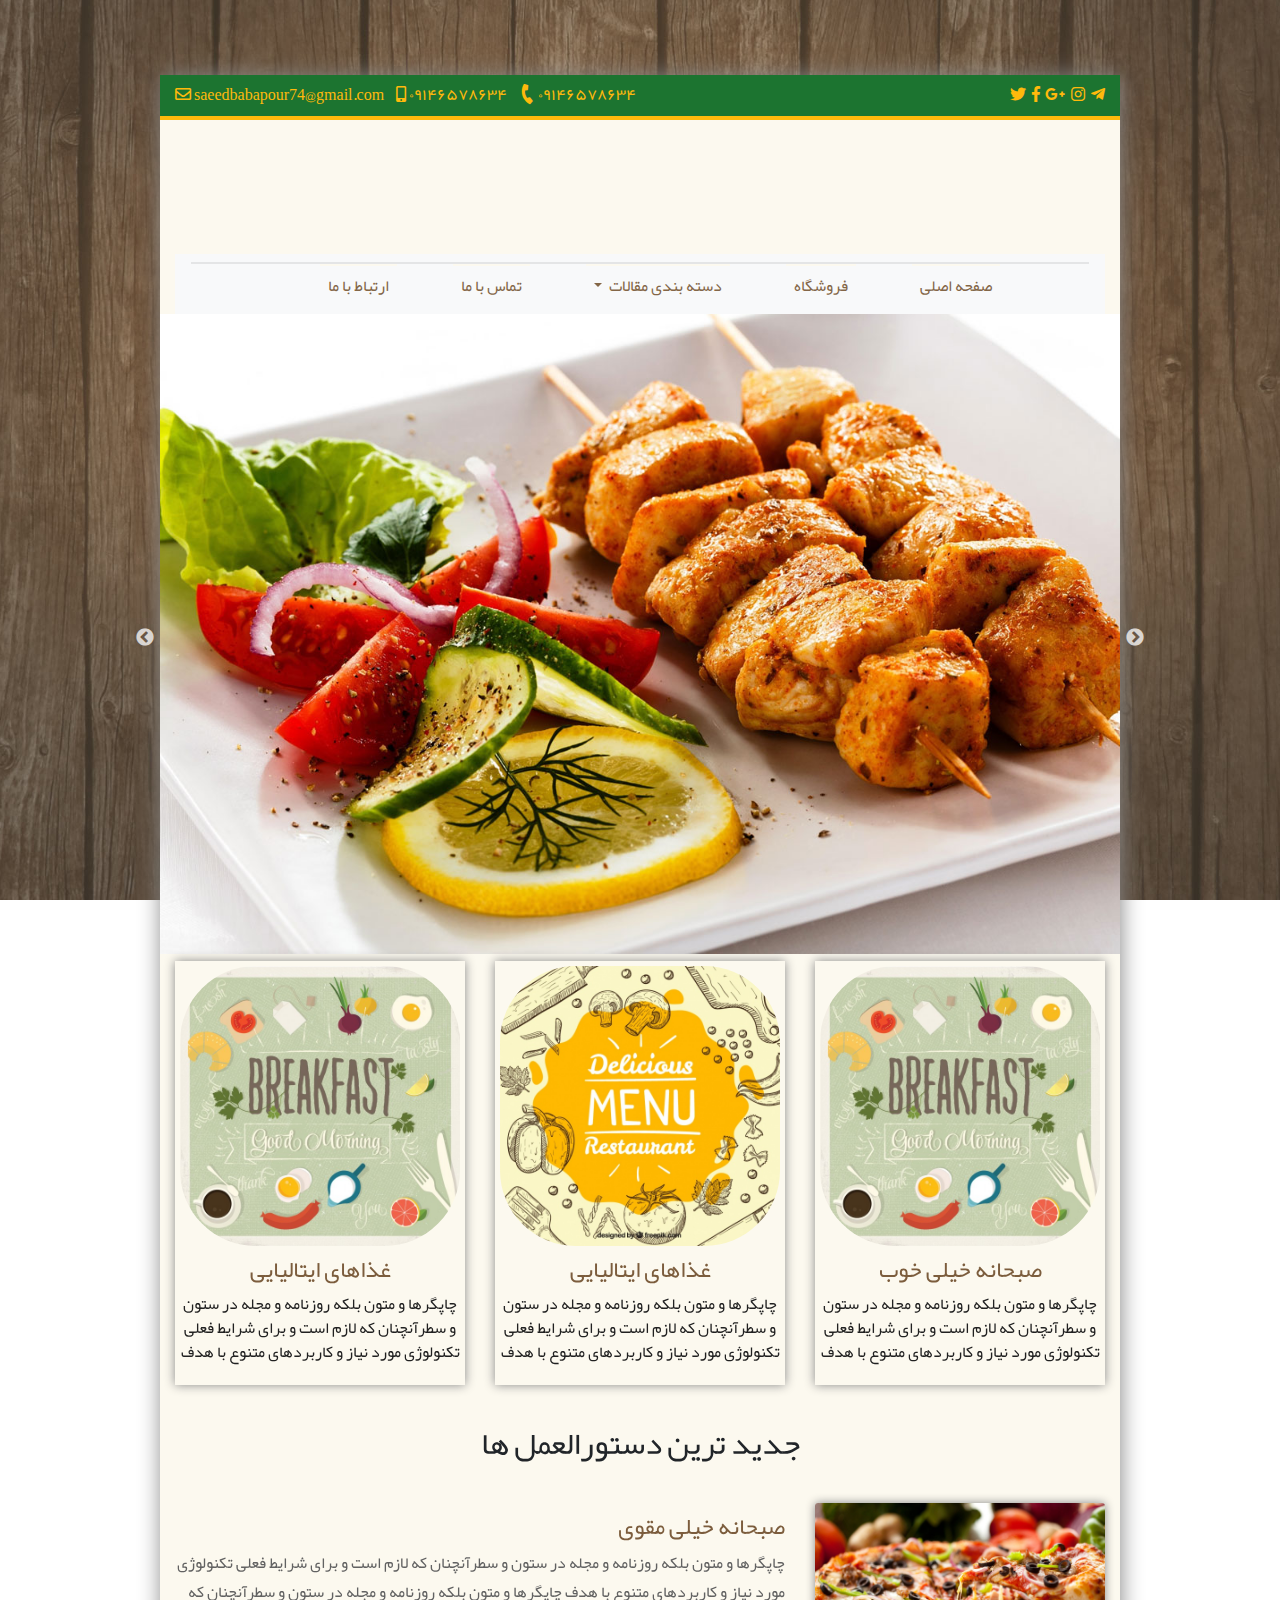
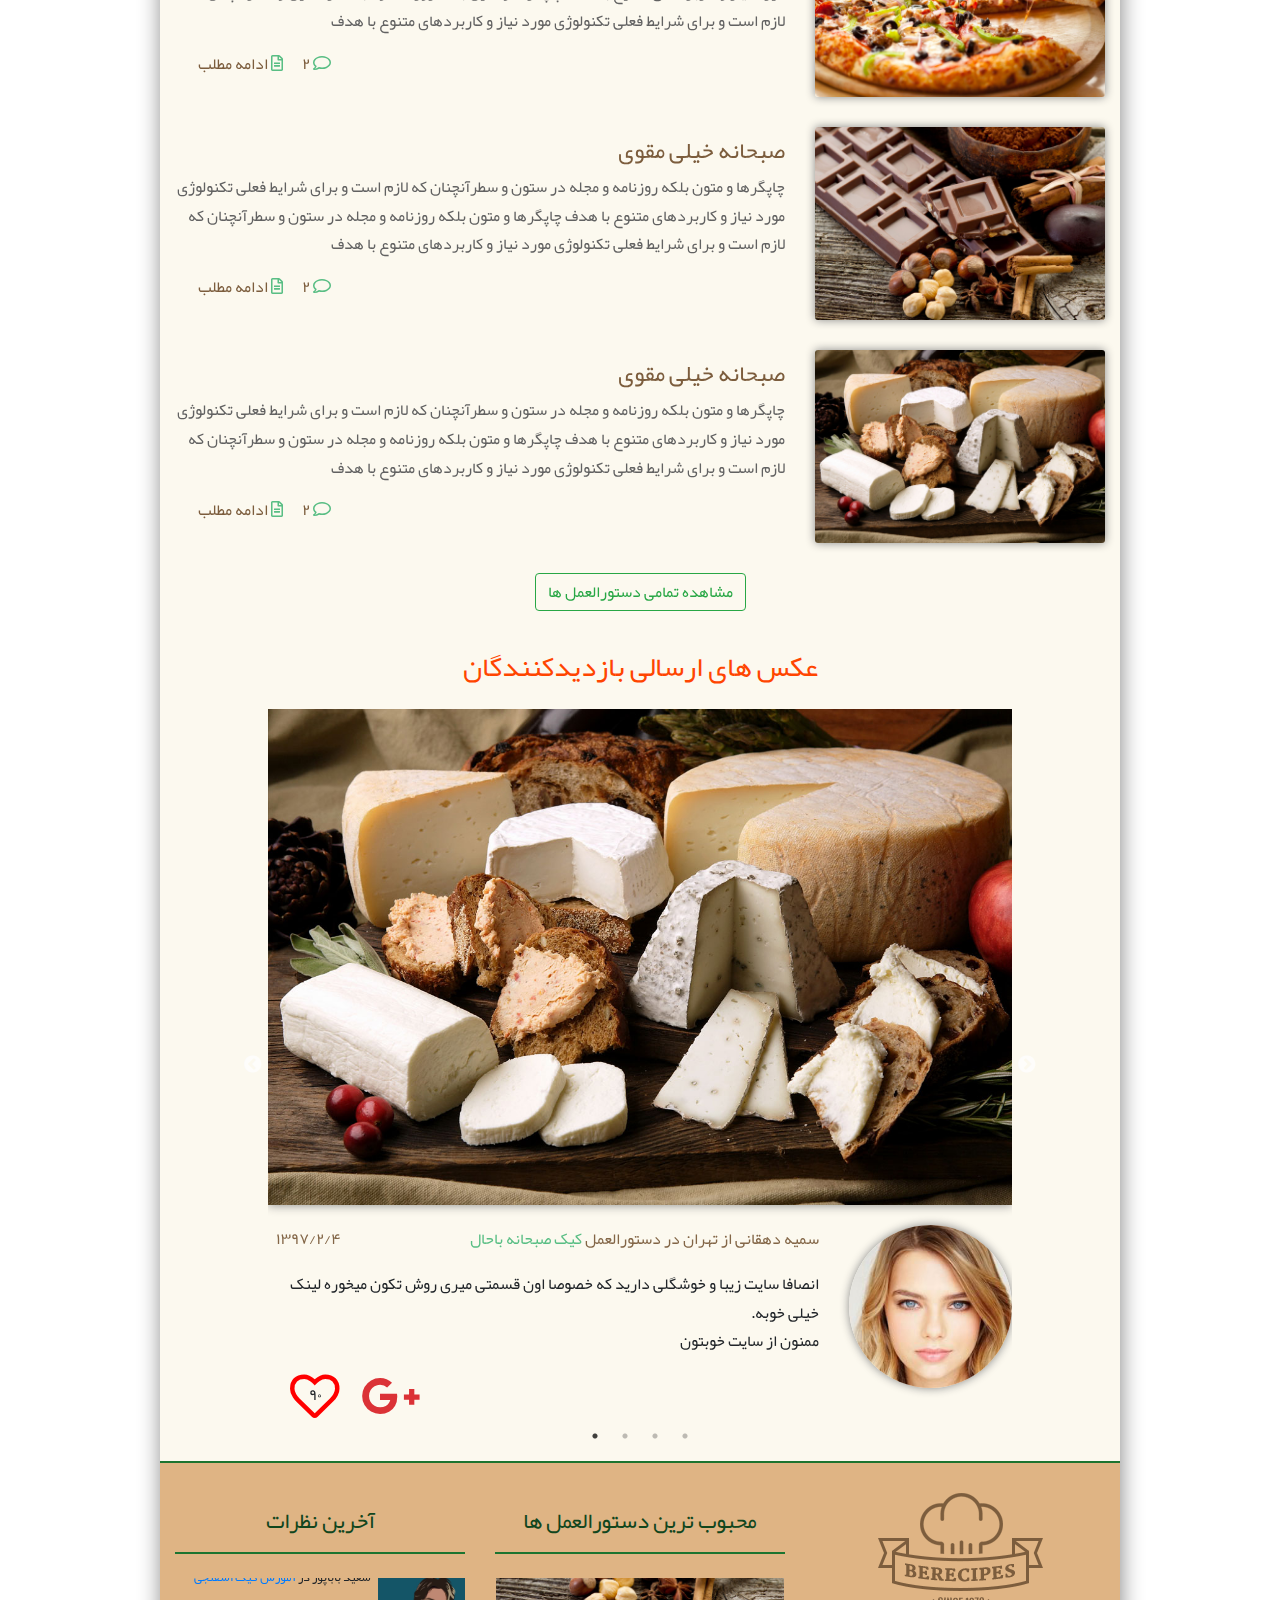
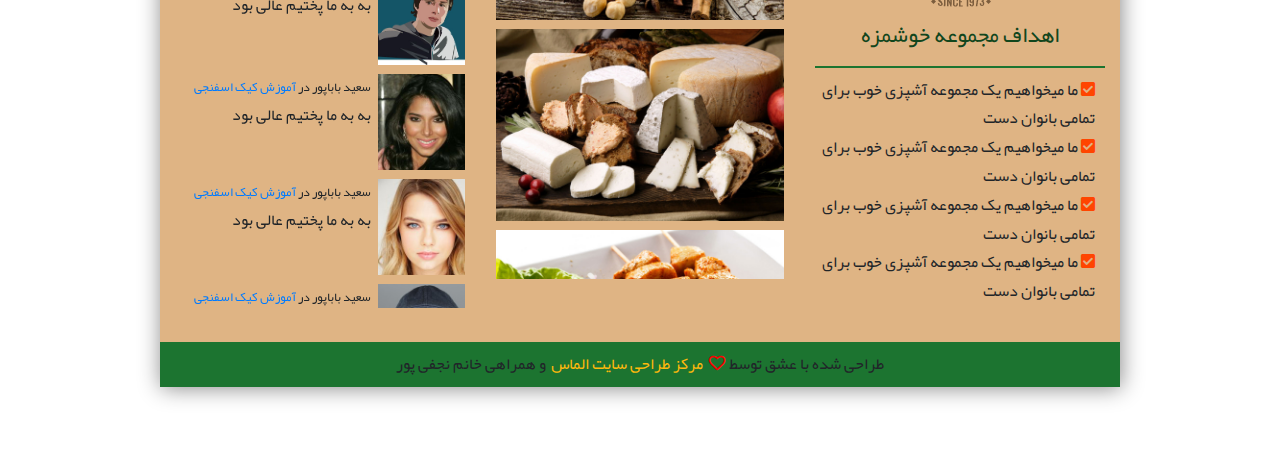
==== commit e8988625: "all sliders added - persian number added - some visual changes" ====
--- a/index.html
+++ b/index.html
@@ -20,8 +20,8 @@
     <!--main css file for homepage-->
     <link rel="stylesheet" href="style/style.css">
 </head>
-<body class="">
-<div id="all-body-boxed" class="container">
+<body class="persian">
+<div id="all-body-boxed" class="container persian">
     <div id="top-bar" class="container-fluid rtl">
         <div class="row">
             <nav id="share-links" class="col-12 col-md-4" >
@@ -42,14 +42,14 @@
 
                 <ul>
                     <li>
-                        <a title="آدرس ایمیل" class="diamond-yellow" href="#">
+                        <a title="آدرس ایمیل" class="diamond-yellow english" href="#">
                             saeedbabapour74@gmail.com
                             <i class="far fa-envelope"></i>
 
                         </a>
                     </li>
                     <li>
-                        <a title="شماره همراه" class="diamond-yellow" href="#">
+                        <a title="شماره همراه" class="diamond-yellow persian" href="#">
                             09146578634
                             <i class="fas fa-mobile-alt"></i>
 
@@ -82,7 +82,7 @@
                 <div class="collapse navbar-collapse" id="navbarSupportedContent">
                     <ul  class="navbar-nav ">
                         <li class="nav-item active">
-                            <a class="nav-link main-color-brown-khoshmaze" href="#">صفحه اصلی <span class="sr-only">(current)</span></a>
+                            <a class="nav-link main-color-brown-khoshmaze" href="index.html">صفحه اصلی <span class="sr-only">(current)</span></a>
                         </li>
                         <li class="nav-item">
                             <a class="nav-link main-color-brown-khoshmaze" href="#">فروشگاه</a>
@@ -98,10 +98,10 @@
                             </div>
                         </li>
                         <li class="nav-item">
-                            <a class="nav-link main-color-brown-khoshmaze" href="#">تماس با ما</a>
+                            <a class="nav-link main-color-brown-khoshmaze" href="contact-us.html">تماس با ما</a>
                         </li>
                         <li class="nav-item">
-                            <a class="nav-link main-color-brown-khoshmaze" href="#">ارتباط با ما</a>
+                            <a class="nav-link main-color-brown-khoshmaze" href="about-us.html">ارتباط با ما</a>
                         </li>
                     </ul>
                     <!--<form class="form-inline my-2 my-lg-0">-->
@@ -113,17 +113,7 @@
             </nav>
         </div>
   <!--main-menu-->
-    <!--<div id="slider-box">-->
-    <!--<img src="images/slider/slide1.jpg" alt="slide 1">-->
-    <!--<i class="fas fa-arrow-right slider-arrow-right"></i>-->
-    <!--<i class="fas fa-arrow-left slider-arrow-left"></i>-->
-    <!--</div>-->
-    <!--&lt;!&ndash;./slider-box&ndash;&gt;-->
-    <style>
-        .main-slider img {
-            /*max-height: 390px;*/
-        }
-    </style>
+
     <div class="main-slider">
         <div><img width="100%" src="images/slider/slide1.jpg" alt="slide 1"></div>
         <div><img width="100%" src="images/slider/slide2.jpg" alt="slide 1"></div>
@@ -193,7 +183,7 @@
                             <span class="article-comment-color"><i class="far fa-comment"></i></span>
                             <span class="mr-3 article-side-comment-text"><a class="article-side-comment-text" href="">2</a></span>
                             <span class="article-comment-color"><i class="far fa-file-alt"></i></span>
-                            <span ><a class="article-side-comment-text" href="">ادامه مطلب</a></span>
+                            <span ><a class="article-side-comment-text" href="single.html">ادامه مطلب</a></span>
                             </span>
 
                         </div>
@@ -216,7 +206,7 @@
                             <span class="article-comment-color"><i class="far fa-comment"></i></span>
                             <span class="mr-3 article-side-comment-text"><a class="article-side-comment-text" href="">2</a></span>
                             <span class="article-comment-color"><i class="far fa-file-alt"></i></span>
-                            <span ><a class="article-side-comment-text" href="">ادامه مطلب</a></span>
+                            <span ><a class="article-side-comment-text" href="single.html">ادامه مطلب</a></span>
                             </span>
 
                         </div>
@@ -239,7 +229,7 @@
                             <span class="article-comment-color"><i class="far fa-comment"></i></span>
                             <span class="mr-3 article-side-comment-text"><a class="article-side-comment-text" href="">2</a></span>
                             <span class="article-comment-color"><i class="far fa-file-alt"></i></span>
-                            <span ><a class="article-side-comment-text" href="">ادامه مطلب</a></span>
+                            <span ><a class="article-side-comment-text" href="single.html">ادامه مطلب</a></span>
                             </span>
 
                         </div>
@@ -257,13 +247,109 @@
         <h3 class="text-center orangered mb-4 mt-3">
             عکس های ارسالی بازدیدکنندگان
         </h3>
-        <style>
-
-        </style>
         <div class="portfolio-slider center">
             <div class="portfolio-item center rtl" >
-                <img class="portfolio-item-image" src="images/posts/home_recipes_blog2.jpg" alt="">
-                <div class="row">
+            <img class="portfolio-item-image" src="images/posts/home_recipes_blog6.jpg" alt="">
+            <div class="row mb-20">
+                <div class="col-sm-3 col-md-3 col-lg-3">
+                    <img class="portfolio-item-profile" src="images/profile/1472781273woman1.jpg" alt="">
+                </div>
+                <!--./col-lg-6-->
+                <div class="col-sm-9 col-md-9 col-lg-9 portfolio-item-content">
+                    <span class="main-color-brown-khoshmaze">
+                        <span> سمیه دهقانی</span>
+                                             از
+                        <span>تهران</span>
+                        در دستورالعمل
+                        <span> <a class="portfolio-item-link" href="">کیک صبحانه باحال</a></span>
+                        <span class="float-left mr-2"> 1397/2/4</span>
+                    </span>
+                    <p class="mt-3">
+                        انصافا سایت زیبا و خوشگلی دارید که خصوصا اون قسمتی میری روش تکون میخوره لینک خیلی خوبه.
+                        <br>
+                        ممنون از سایت خوبتون
+                    </p>
+                    <span class="article-read-more">
+                        <span class="mr-3"><a class="google-color portfolio-item-google-icon" href=""><i class="fab fa-google-plus-g  fa-3x"></i></a></span>
+                        <span class="position-relative  portfolio-item-like-icon"><a class="red" href=""><i class="far fa-heart fa-3x"></i></a></span>
+                        <span style="" class="portfolio-item-like-number">90</span>
+
+                    </span>
+                </div>
+                <!--./col-lg-6-->
+            </div>
+            <!--./row-->
+        </div>
+            <!--./portfolio-item-->
+            <div class="portfolio-item center rtl" >
+                <img class="portfolio-item-image" src="images/slider/slide1.jpg" alt="">
+                <div class="row mb-20">
+                    <div class="col-sm-3 col-md-3 col-lg-3">
+                        <img class="portfolio-item-profile" src="images/profile/1489852369ME.jpg" alt="">
+                    </div>
+                    <!--./col-lg-6-->
+                    <div class="col-sm-9 col-md-9 col-lg-9 portfolio-item-content">
+                    <span class="main-color-brown-khoshmaze">
+                        <span> داداش ادوین</span>
+                                             از
+                        <span>نیویورک</span>
+                        در دستورالعمل
+                        <span> <a class="portfolio-item-link" href="">کباب خیلی لذیذ</a></span>
+                        <span class="float-left mr-2"> 1397/2/4</span>
+                    </span>
+                        <p class="mt-3">
+                            انصافا سایت زیبا و خوشگلی دارید که خصوصا اون قسمتی میری روش تکون میخوره لینک خیلی خوبه.
+                            <br>
+                            ممنون از سایت خوبتون
+                        </p>
+                        <span class="article-read-more">
+                        <span class="mr-3"><a class="google-color portfolio-item-google-icon" href=""><i class="fab fa-google-plus-g  fa-3x"></i></a></span>
+                        <span class="position-relative  portfolio-item-like-icon"><a class="red" href=""><i class="far fa-heart fa-3x"></i></a></span>
+                        <span style="" class="portfolio-item-like-number">90</span>
+
+                    </span>
+                    </div>
+                    <!--./col-lg-6-->
+                </div>
+                <!--./row-->
+            </div>
+            <!--./portfolio-item-->
+            <div class="portfolio-item center rtl" >
+                <img class="portfolio-item-image" src="images/posts/home_recipes_blog6.jpg" alt="">
+                <div class="row mb-20">
+                    <div class="col-sm-3 col-md-3 col-lg-3">
+                        <img class="portfolio-item-profile" src="images/profile/1461438586man3.jpg" alt="">
+                    </div>
+                    <!--./col-lg-6-->
+                    <div class="col-sm-9 col-md-9 col-lg-9 portfolio-item-content">
+                    <span class="main-color-brown-khoshmaze">
+                        <span> المیرا دهقانی</span>
+                                             از
+                        <span>منچستر</span>
+                        در دستورالعمل
+                        <span> <a class="portfolio-item-link" href="">کباب قفقازی</a></span>
+                        <span class="float-left mr-2"> 1397/2/4</span>
+                    </span>
+                        <p class="mt-3">
+                            انصافا سایت زیبا و خوشگلی دارید که خصوصا اون قسمتی میری روش تکون میخوره لینک خیلی خوبه.
+                            <br>
+                            ممنون از سایت خوبتون
+                        </p>
+                        <span class="article-read-more">
+                        <span class="mr-3"><a class="google-color portfolio-item-google-icon" href=""><i class="fab fa-google-plus-g  fa-3x"></i></a></span>
+                        <span class="position-relative  portfolio-item-like-icon"><a class="red" href=""><i class="far fa-heart fa-3x"></i></a></span>
+                        <span style="" class="portfolio-item-like-number">90</span>
+
+                    </span>
+                    </div>
+                    <!--./col-lg-6-->
+                </div>
+                <!--./row-->
+            </div>
+            <!--./portfolio-item-->
+            <div class="portfolio-item center rtl" >
+                <img class="portfolio-item-image" src="images/posts/home_recipes_blog1.jpg" alt="">
+                <div class="row mb-20">
                     <div class="col-sm-3 col-md-3 col-lg-3">
                         <img class="portfolio-item-profile" src="images/profile/saeed.jpg" alt="">
                     </div>
@@ -274,11 +360,12 @@
                                              از
                         <span>تبریز</span>
                         در دستورالعمل
-                        <span> <a class="portfolio-item-link" href="">کاکائوی خوشمره باحال</a></span>
+                        <span> <a class="portfolio-item-link" href="">پیتزای مخصوص خوشمزه</a></span>
                         <span class="float-left mr-2"> 1397/2/4</span>
                     </span>
                         <p class="mt-3">
                             انصافا سایت زیبا و خوشگلی دارید که خصوصا اون قسمتی میری روش تکون میخوره لینک خیلی خوبه.
+                            <br>
                             دستورالعمل نیز عالی بود و غذای خوشمزه ای درست کرده و با خانواده خوردیم. نوش جانمان
                         </p>
                         <span class="article-read-more">
@@ -293,38 +380,6 @@
                 <!--./row-->
             </div>
             <!--./portfolio-item-->
-            <div class="portfolio-item center rtl" >
-                <img class="portfolio-item-image" src="images/posts/home_recipes_blog1.jpg" alt="">
-                <div class="row">
-                    <div class="col-sm-3 col-md-3 col-lg-3">
-                        <img class="portfolio-item-profile" src="images/profile/saeed.jpg" alt="">
-                    </div>
-                    <!--./col-lg-6-->
-                    <div class="col-sm-9 col-md-9 col-lg-9 portfolio-item-content">
-                    <span class="main-color-brown-khoshmaze">
-                        <span>سعید باباپور</span>
-                                             از
-                        <span>تبریز</span>
-                        در دستورالعمل
-                        <span> <a class="portfolio-item-link" href="">کاکائوی خوشمره باحال</a></span>
-                        <span class="float-left mr-2"> 1397/2/4</span>
-                    </span>
-                        <p class="mt-3">
-                            انصافا سایت زیبا و خوشگلی دارید که خصوصا اون قسمتی میری روش تکون میخوره لینک خیلی خوبه.
-                            دستورالعمل نیز عالی بود و غذای خوشمزه ای درست کرده و با خانواده خوردیم. نوش جانمان
-                        </p>
-                        <span class="article-read-more">
-                        <span class="mr-3"><a class="google-color portfolio-item-google-icon" href=""><i class="fab fa-google-plus-g  fa-3x"></i></a></span>
-                        <span class="position-relative  portfolio-item-like-icon"><a class="red" href=""><i class="far fa-heart fa-3x"></i></a></span>
-                        <span style="" class="portfolio-item-like-number">20</span>
-
-                    </span>
-                    </div>
-                    <!--./col-lg-6-->
-                </div>
-                <!--./row-->
-            </div>
-            <!--./portfolio-item-->
         </div>
 
     </div>
@@ -332,28 +387,28 @@
 
         <div id="footer" class="container-fluid rtl">
             <div class="row">
-                <div class="col-sm-4">
+                <div class="col-sm-12 col-md-4">
                     <div id="footer-logo">
                         <img class="center" src="icons/recipes.png" alt="">
-                        <h3>
+                        <h3 class="footer-titles">
                             اهداف مجموعه خوشمزه
                         </h3>
                         <ul>
                             <li>
-                                <i class="fab fa-telegram-plane red"></i>
+                                <i class="fas fa-check-square orangered"></i>
                                 ما میخواهیم یک مجموعه آشپزی خوب برای تمامی بانوان دست
                             </li>
                             <li>
-                                <i class="fab fa-telegram-plane red"></i>
+                                <i class="fas fa-check-square orangered"></i>
                                 ما میخواهیم یک مجموعه آشپزی خوب برای تمامی بانوان دست
                             </li>
                             <li>
-                                <i class="fab fa-telegram-plane red"></i>
+                                <i class="fas fa-check-square orangered"></i>
                                 ما میخواهیم یک مجموعه آشپزی خوب برای تمامی بانوان دست
 
                             </li>
                             <li>
-                                <i class="fab fa-telegram-plane red"></i>
+                                <i class="fas fa-check-square orangered"></i>
                                 ما میخواهیم یک مجموعه آشپزی خوب برای تمامی بانوان دست
                             </li>
                         </ul>
@@ -361,32 +416,53 @@
                     <!--#/footer-logo-->
                 </div>
                 <!--./col-sm-4-->
-                <div class="col-sm-4">
+                <div class="col-sm-6 col-md-4">
                     <div id="best-articles">
-                        <h3 class="mb-4">
+                        <h3 class="mb-4 footer-titles">
                             محبوب ترین دستورالعمل ها
                         </h3>
-                        <div class="position-relative hover-effect-footer-image">
-                            <img class="center" src="images/posts/home_recipes_blog2.jpg" alt="">
-                                    <h3 class="footer-h3-hover">
-                                        آموزش درست کردن استیک
-                                    </h3>
-                        </div>
+                        <div class="best-articles">
+                            <div class="position-relative hover-effect-footer-image">
+                                <img class="center" src="images/posts/home_recipes_blog6.jpg" alt="">
+                                <h3 class="footer-h3-hover">
+                                    تهیه کیک صبحانه مخصوص خوشمزه
+                                </h3>
+                            </div>
+                            <div class="position-relative hover-effect-footer-image">
+                                <img class="center" src="images/slider/slide1.jpg" alt="">
+                                <h3 class="footer-h3-hover">
+                                    طرز تهیه شکلات کباب بره
+                                </h3>
+                            </div>
+                            <div class="position-relative hover-effect-footer-image">
+                                <img class="center" src="images/posts/home_recipes_blog6.jpg" alt="">
+                                <h3 class="footer-h3-hover">
+                                    پیتزای پپرونی مخصوص ایتالیا
+                                </h3>
+                            </div>
+                            <div class="position-relative hover-effect-footer-image">
+                                <img class="center" src="images/posts/home_recipes_blog2.jpg" alt="">
+                                <h3 class="footer-h3-hover">
+                                    آموزش درست کردن استیک
+                                </h3>
+                            </div>
+                        </div>
+
                     </div>
                 </div>
                 <!--./col-sm-4-->
-                <div class="col-sm-4 ">
-                    <h3 class="mb-4">
+                <div class="col-sm-6 col-md-4">
+                    <h3 class="mb-4 footer-titles">
                        آخرین نظرات
                     </h3>
-
+                    <div class="las-comment-slider">
                         <div class="coment-box">
                             <div class="row">
-                            <div class="col-md-4 comments-image" >
-                                <img  src="images/profile/saeed.jpg" alt="">
-                            </div>
-                            <!--./col-md-4-->
-                            <div class="col-md-8 comments-content">
+                                <div class="col-4 comments-image" >
+                                    <img  src="images/profile/saeed.jpg" alt="">
+                                </div>
+                                <!--./col-md-4-->
+                                <div class="col-8 comments-content">
                             <span>
                                  <span>
                                       سعید باباپور در
@@ -397,23 +473,23 @@
                                          </a>
                                     </span>
                             </span>
-                                <!--./span-all-->
-                                <p>
-                                    به به ما پختیم عالی بود
-                                </p>
-                            </div>
-                            <!--./col-md-8-->
+                                    <!--./span-all-->
+                                    <p>
+                                        به به ما پختیم عالی بود
+                                    </p>
+                                </div>
+                                <!--./col-md-8-->
                             </div>
                             <!--./row-->
                         </div>
-                    <!--./comment-box-->
-                    <div class="coment-box">
-                        <div class="row">
-                            <div class="col-md-4 comments-image" >
-                                <img  src="images/profile/saeed.jpg" alt="">
-                            </div>
-                            <!--./col-md-4-->
-                            <div class="col-md-8 comments-content">
+                        <!--./comment-box-->
+                        <div class="coment-box">
+                            <div class="row">
+                                <div class="col-4 comments-image" >
+                                    <img  src="images/profile/1461434446woma4.jpg" alt="">
+                                </div>
+                                <!--./col-md-4-->
+                                <div class="col-8 comments-content">
                             <span>
                                  <span>
                                       سعید باباپور در
@@ -424,23 +500,23 @@
                                          </a>
                                     </span>
                             </span>
-                                <!--./span-all-->
-                                <p>
-                                    به به ما پختیم عالی بود
-                                </p>
-                            </div>
-                            <!--./col-md-8-->
-                        </div>
-                        <!--./row-->
-                    </div>
-                    <!--./comment-box-->
-                    <div class="coment-box">
-                        <div class="row">
-                            <div class="col-md-4 comments-image" >
-                                <img  src="images/profile/saeed.jpg" alt="">
-                            </div>
-                            <!--./col-md-4-->
-                            <div class="col-md-8 comments-content">
+                                    <!--./span-all-->
+                                    <p>
+                                        به به ما پختیم عالی بود
+                                    </p>
+                                </div>
+                                <!--./col-md-8-->
+                            </div>
+                            <!--./row-->
+                        </div>
+                        <!--./comment-box-->
+                        <div class="coment-box">
+                            <div class="row">
+                                <div class="col-4 comments-image" >
+                                    <img  src="images/profile/1472781273woman1.jpg" alt="">
+                                </div>
+                                <!--./col-md-4-->
+                                <div class="col-8 comments-content">
                             <span>
                                  <span>
                                       سعید باباپور در
@@ -451,16 +527,71 @@
                                          </a>
                                     </span>
                             </span>
-                                <!--./span-all-->
-                                <p>
-                                    به به ما پختیم عالی بود
-                                </p>
-                            </div>
-                            <!--./col-md-8-->
-                        </div>
-                        <!--./row-->
-                    </div>
-                    <!--./comment-box-->
+                                    <!--./span-all-->
+                                    <p>
+                                        به به ما پختیم عالی بود
+                                    </p>
+                                </div>
+                                <!--./col-md-8-->
+                            </div>
+                            <!--./row-->
+                        </div>
+                        <!--./comment-box-->
+                        <div class="coment-box">
+                            <div class="row">
+                                <div class="col-4 comments-image" >
+                                    <img  src="images/profile/1489852369ME.jpg" alt="">
+                                </div>
+                                <!--./col-md-4-->
+                                <div class="col-8 comments-content">
+                            <span>
+                                 <span>
+                                      سعید باباپور در
+                                 </span>
+                                     <span>
+                                        <a href="#">
+                                              آموزش کیک اسفنجی
+                                         </a>
+                                    </span>
+                            </span>
+                                    <!--./span-all-->
+                                    <p>
+                                        به به ما پختیم عالی بود
+                                    </p>
+                                </div>
+                                <!--./col-md-8-->
+                            </div>
+                            <!--./row-->
+                        </div>
+                        <!--./comment-box-->
+                        <div class="coment-box">
+                            <div class="row">
+                                <div class="col-4 comments-image" >
+                                    <img  src="images/profile/1461434446woma4.jpg" alt="">
+                                </div>
+                                <!--./col-md-4-->
+                                <div class="col-8 comments-content">
+                            <span>
+                                 <span>
+                                      سعید باباپور در
+                                 </span>
+                                     <span>
+                                        <a href="#">
+                                              آموزش کیک اسفنجی
+                                         </a>
+                                    </span>
+                            </span>
+                                    <!--./span-all-->
+                                    <p>
+                                        به به ما پختیم عالی بود
+                                    </p>
+                                </div>
+                                <!--./col-md-8-->
+                            </div>
+                            <!--./row-->
+                        </div>
+                        <!--./comment-box-->
+                    </div>
                 </div>
                 <!--./col-sm-4-->
             </div>
@@ -472,7 +603,7 @@
 
             طراحی شده با عشق توسط
                 <span>
-                    <i class="far fa-heart red"></i>
+                    <i class="far fa-heart red heart-script"></i>
                 </span>
             <a href="#">
                 مرکز طراحی سایت الماس
@@ -487,37 +618,70 @@
 
 
 <script src="js/jquery-3.3.1.min.js"></script>
+<script src="js/persianNum.jquery-2.js"></script>
+<script>
+    $(document).ready(function () {
+        $('body').persianNum();
+    })
+</script>
+ <!--give persian class to body => then you can give persian or english-->
+ <!--class to any element and turn it to that type of number-->
+<script>
+    function heartRate() {
+        var heart = $('.heart-script');
+        heart.toggleClass('far');
+        heart.toggleClass('fas');
+
+    }
+    var interval = setInterval(heartRate,1500);
+
+</script>
 
 <!--slider-scripts-->
-<!--<script type="text/javascript" src="//code.jquery.com/jquery-1.11.0.min.js"></script>-->
-<!--<script type="text/javascript" src="//code.jquery.com/jquery-migrate-1.2.1.min.js"></script>-->
 <script src="style/bootstrap/js/bootstrap.min.js"></script>
 <script type="text/javascript" src="slider/slick.min.js"></script>
 <script type="text/javascript">
     $(document).ready(function(){
-
-
         $('.main-slider').slick({
             // arrows:false,
             // fade:true,
             // vertical : true,
+            autoplaySpeed:6000,
             autoplay : true,
-            speed : 5000,
+            speed : 3000,
         });
+
         $('.portfolio-slider').slick({
-            // arrows:false,
+            arrows:true,
             fade:true,
             // vertical : true,
             dots : true,
             autoplay : true,
-            speed : 5000,
+            autoplaySpeed:6000,
+            speed : 2000,
         });
-
-
-
-
-
+        $('.best-articles').slick({
+            arrows:false,
+            centerMode: true,
+            verticalSwiping : true,
+            vertical : true,
+            autoplay : true,
+            autoplaySpeed:5000,
+            speed : 1000,
+        });
+        $('.las-comment-slider').slick({
+            arrows:false,
+            // fade:true,
+            // centerMode: true,
+            vertical : true,
+            slidesToScroll : 1,
+            slidesToShow: 3,
+            autoplay : true,
+            autoplaySpeed:6000,
+            speed : 1500,
+        });
     });
 </script>
+<!--slider scripts-->
 </body>
 </html>--- a/style/style.css
+++ b/style/style.css
@@ -105,7 +105,11 @@
 
 
 
-
+/*margin*/
+.mb-20{
+    margin-bottom: 20px;
+}
+/*margin*/
 /*width*/
 .width-100{
     width: 100%;
@@ -485,7 +489,7 @@
 }
 #portfolio-slider .portfolio-item-like-number{
     position: absolute;
-    left: 15px;
+    left: 21px;
     bottom: 14px;
     text-decoration: none;
     -webkit-transition: all 0.7s;
@@ -534,11 +538,18 @@
     margin-top: 40px;
     padding-top: 30px;
     border-top: 2px solid #1c7430;
+    padding-bottom: 20px;
 }
 #footer h3{
     font-size: 139%;
     font-weight: 400;
     text-align: center;
+}
+.footer-titles{
+    margin-top: 15px;
+    border-bottom: 2px solid #1c7430;
+    padding-bottom: 17px;
+    color: #11461d;
 }
 /*footer-logo*/
 
@@ -603,7 +614,7 @@
 /*comments-section*/
 /*copy-right*/
     #copy-right{
-        height: 45px;
+        /*height: 45px;*/
         background-color: #1c7430;
     }
     #copy-right a{
@@ -646,7 +657,7 @@
         width: 100%;
     }
     .portfolio-item-profile{
-        display: none;
+        display: none !important;
     }
 }
 /*@ media max 576*/
@@ -664,9 +675,6 @@
 
 /*large screens section()*/
 @media screen and (min-width: 992px) {
-    /*.portfolio-item-profile{*/
-        /*display: block;*/
-    /*}*/
 }
 @media screen and (max-width: 992px) {
     #share-links ul,#contact-bar ul{
@@ -685,6 +693,13 @@
        color: red !important;
         /*color: #7c5d3d;*/
     }
+    .main-slider .slick-prev {
+        left: 25px;
+        z-index: 1;
+    }
+    .main-slider .slick-next {
+        right: 25px !important;
+    }
 }
 /*large screens section()*/
 /*media-styles-responsive*/
